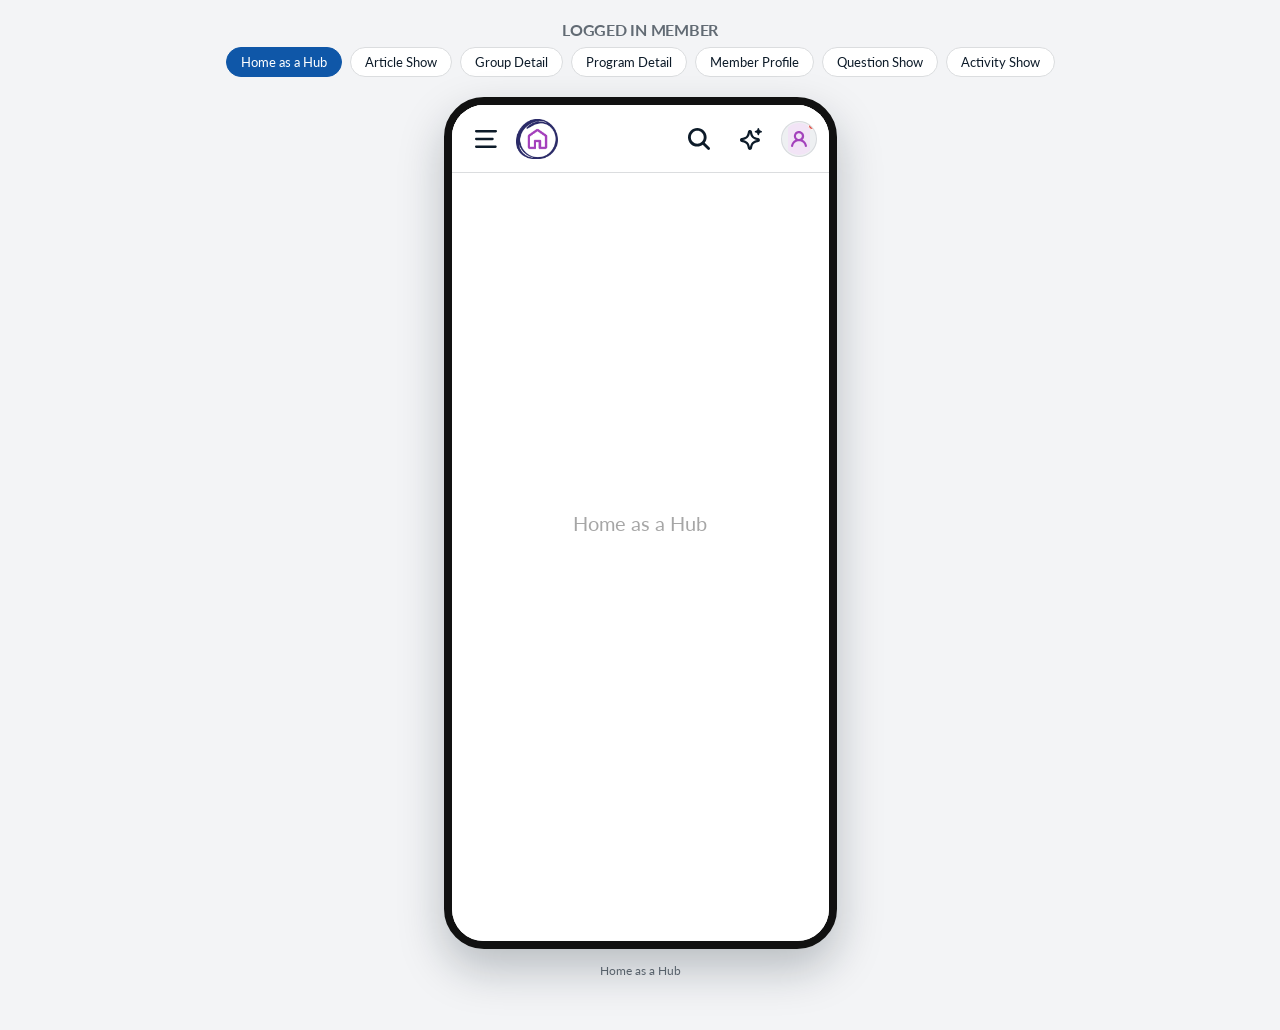
==== logged-in-member/index.html @ e35eb9f2 "Replace placeholder assets with real Figma exports Initial commit of the TIM user-types prototype. T" ====
<!DOCTYPE html>
<html lang="en">
<head>
<meta charset="UTF-8" />
<meta name="viewport" content="width=device-width, initial-scale=1.0" />
<title>TIM Prototype — Logged In Member</title>
<link rel="preconnect" href="https://fonts.googleapis.com" />
<link rel="preconnect" href="https://fonts.gstatic.com" crossorigin />
<link href="https://fonts.googleapis.com/css2?family=Lato:ital,wght@0,400;0,600;0,700;1,400&family=DM+Serif+Display&display=swap" rel="stylesheet" />
<link rel="stylesheet" href="../shared/main.css" />
</head>
<body data-persona="logged-in-member">

  <header class="flow-header">
    <h1>Logged In Member</h1>
  </header>

  <nav class="screen-tabs" id="screenTabs" aria-label="Choose a screen"></nav>

  <main class="stage">
    <div class="phone" id="phone" role="group" aria-label="Mobile prototype screen"></div>
    <p class="stage__hint" id="stageHint"></p>
  </main>

  <script src="../shared/app.js"></script>
</body>
</html>
---- shared/main.css ----
:root {
  --color-primary: #0f57a8;
  --color-primary-soft: #dee5f1;
  --color-navy: #2b2b68;
  --color-text: #0d1b29;
  --color-text-secondary: #626b74;
  --color-text-muted: rgba(13, 27, 41, 0.7);
  --color-border: #dbdddf;
  --color-badge: #e0483e;
  --radius-pill: 999px;
  --radius-card: 16px;
  --font-body: "Lato", sans-serif;
  --font-display: "DM Serif Display", serif;
}

* { box-sizing: border-box; }

body {
  margin: 0;
  font-family: var(--font-body);
  color: var(--color-text);
  background: #f3f4f6;
  -webkit-font-smoothing: antialiased;
}

/* ---- Rig chrome (not part of the design system — just this harness) ---- */

.rig-header {
  padding: 24px 24px 12px;
  text-align: center;
}
.rig-header__title h1 {
  margin: 0 0 4px;
  font-size: 20px;
  letter-spacing: -0.25px;
}
.rig-header__title p {
  margin: 0;
  font-size: 13px;
  color: var(--color-text-secondary);
}
.rig-header__title a {
  color: var(--color-primary);
  text-decoration: none;
}
.rig-header__title a:hover { text-decoration: underline; }

.persona-tabs, .screen-tabs {
  display: flex;
  flex-wrap: wrap;
  gap: 8px;
  justify-content: center;
  padding: 0 16px;
  margin-bottom: 12px;
}
.persona-tabs { margin-top: 4px; }

.tab-btn {
  font-family: var(--font-body);
  border: 1px solid var(--color-border);
  background: #fff;
  color: var(--color-text);
  border-radius: var(--radius-pill);
  padding: 8px 16px;
  font-size: 14px;
  cursor: pointer;
  transition: background 0.15s ease, color 0.15s ease, border-color 0.15s ease;
}
.tab-btn:hover { border-color: var(--color-primary); }
.tab-btn.is-active {
  background: var(--color-primary);
  border-color: var(--color-primary);
  color: #fff;
}
.persona-tabs .tab-btn.is-active { background: var(--color-navy); border-color: var(--color-navy); }

.screen-tabs .tab-btn { font-size: 13px; padding: 6px 14px; }

.stage {
  display: flex;
  flex-direction: column;
  align-items: center;
  padding: 8px 16px 40px;
}
.stage__hint {
  margin-top: 14px;
  font-size: 12px;
  color: var(--color-text-secondary);
  max-width: 393px;
  text-align: center;
}

.rig-footer {
  text-align: center;
  padding: 0 24px 32px;
}
.rig-footer p {
  margin: 0 auto;
  max-width: 520px;
  font-size: 12px;
  color: var(--color-text-secondary);
}

/* ---- Phone frame ---- */

.phone {
  position: relative;
  width: 393px;
  height: 852px;
  max-width: 100%;
  background: #fff;
  border-radius: 40px;
  border: 8px solid #111;
  overflow: hidden;
  box-shadow: 0 20px 45px rgba(13, 27, 41, 0.25);
}

.screen {
  position: relative;
  width: 100%;
  height: 100%;
  background: #fff;
  overflow: hidden;
}

.screen__placeholder {
  position: absolute;
  inset: 0;
  display: flex;
  align-items: center;
  justify-content: center;
  text-align: center;
  padding: 0 24px;
  font-size: 20px;
  line-height: 1.3;
  color: rgba(0, 0, 0, 0.35);
  white-space: pre-line;
}

/* ---- Top nav ---- */

.nav {
  position: relative;
  width: 100%;
  background: #fff;
  box-shadow: inset 0 -1px 0 0 var(--color-border);
}

.nav__top {
  display: flex;
  align-items: center;
  justify-content: space-between;
  padding: 12px;
  height: 68px;
}

.nav__left, .nav__right {
  display: flex;
  align-items: center;
  gap: 8px;
}

.icon-btn {
  width: 44px;
  height: 44px;
  display: flex;
  align-items: center;
  justify-content: center;
  border: none;
  background: transparent;
  border-radius: 50%;
  color: var(--color-text);
  cursor: pointer;
}
.icon-btn:hover { background: rgba(13, 27, 41, 0.05); }
.icon-btn svg { width: 22px; height: 22px; }
.icon-btn img.icon { width: 22px; height: 22px; }

/* Figma-exported icons render as <img>; contain guards against distortion
   since their intrinsic aspect ratios vary (menu 22x18, search 22x22, etc.). */
img.icon { display: block; object-fit: contain; }

/* Real logo assets exported from Figma (see components.md → Assets). */
.logo { display: block; width: auto; }
.logo--full { height: 44px; }  /* full "this is Menopause" wordmark */
.logo--mark { height: 40px; }  /* compact circular logomark */

.join-btn {
  height: 44px;
  padding: 0 16px;
  border-radius: var(--radius-pill);
  border: none;
  background: var(--color-primary);
  color: #fff;
  font-family: var(--font-body);
  font-size: 16px;
  letter-spacing: -0.25px;
  cursor: pointer;
}
.join-btn:hover { filter: brightness(1.08); }

.profile-btn {
  position: relative;
  width: 36px;
  height: 36px;
  border-radius: 50%;
  border: 1px solid rgba(13, 27, 41, 0.1);
  background: #eef0f2;
  display: flex;
  align-items: center;
  justify-content: center;
  cursor: pointer;
  overflow: hidden;
  color: var(--color-text-secondary);
}
.profile-btn img { width: 100%; height: 100%; object-fit: cover; }
.profile-btn svg { width: 18px; height: 18px; }
.profile-btn .badge {
  position: absolute;
  top: 0;
  right: 0;
  width: 8px;
  height: 8px;
  border-radius: 50%;
  background: var(--color-badge);
  border: 1.5px solid #fff;
}

/* ---- Uplevel (back) bar ---- */

.uplevel {
  display: flex;
  align-items: center;
  gap: 8px;
  padding: 10px 12px;
  height: 44px;
  background: #fff;
  box-shadow: 0 1px 0 0 var(--color-border);
  border: none;
  width: 100%;
  cursor: pointer;
  font-family: var(--font-body);
}
.uplevel img.icon { width: 24px; height: 24px; }
.uplevel span {
  font-weight: 600;
  font-size: 16px;
  color: var(--color-primary);
}

/* ---- Gated / welcome card (Logged-out Member home) ---- */

.welcome-card {
  position: absolute;
  top: 80px;
  left: 12px;
  right: 12px;
  border: 1px solid rgba(13, 27, 41, 0.1);
  border-radius: var(--radius-card);
  padding: 16px;
  background: #fff;
  overflow: hidden;
}
.welcome-card__title {
  font-weight: 700;
  font-size: 22px;
  letter-spacing: -0.5px;
  margin: 0 0 4px;
}
.welcome-card__subtitle {
  margin: 0 0 16px;
  font-size: 16px;
  color: var(--color-text-muted);
}
.welcome-card__cta {
  width: 100%;
  height: 52px;
  border: none;
  border-radius: var(--radius-pill);
  background: var(--color-primary);
  color: #fff;
  font-size: 18px;
  font-weight: 600;
  cursor: pointer;
}
.welcome-card__cta:hover { filter: brightness(1.08); }

/* ---- Slide-out Panel ---- */

.panel-overlay {
  position: absolute;
  inset: 0;
  background: rgba(0, 0, 0, 0.75);
  z-index: 20;
  display: flex;
  animation: fadeIn 0.15s ease;
}

.panel {
  width: 300px;
  height: 100%;
  background: #fff;
  padding: 24px;
  display: flex;
  flex-direction: column;
  gap: 24px;
  overflow-y: auto;
  animation: slideIn 0.2s ease;
}

.panel__top {
  display: flex;
  align-items: center;
  justify-content: space-between;
}

.panel__logotype { height: 32px; }  /* overrides .logo--full for the panel top */

.panel__close {
  border: none;
  background: transparent;
  cursor: pointer;
  color: var(--color-text-secondary);
  width: 32px;
  height: 32px;
  display: flex;
  align-items: center;
  justify-content: center;
}
.panel__close svg { width: 20px; height: 20px; }

.panel__menu { display: flex; flex-direction: column; gap: 24px; }

.panel__section-label {
  font-size: 14px;
  text-transform: uppercase;
  color: var(--color-text-secondary);
  margin: 0 0 12px;
  letter-spacing: 0.5px;
}

.panel__section { display: flex; flex-direction: column; gap: 12px; }

.panel__item {
  display: flex;
  align-items: center;
  gap: 12px;
  height: 44px;
  border-radius: var(--radius-pill);
  background: none;
  border: none;
  text-align: left;
  cursor: pointer;
  font-family: var(--font-body);
  font-size: 18px;
  color: var(--color-text);
  padding: 0 8px;
}
.panel__item:hover { background: rgba(13, 27, 41, 0.04); }
.panel__item img.icon { width: 22px; height: 22px; flex-shrink: 0; }

.panel__access {
  position: relative;
  background: var(--color-navy);
  border-radius: var(--radius-card);
  padding: 24px;
  color: #fff;
  overflow: hidden;
  display: flex;
  flex-direction: column;
  gap: 16px;
  align-items: flex-start;
}
.panel__access::before,
.panel__access::after {
  content: "";
  position: absolute;
  width: 160px;
  height: 100px;
  border-radius: 50%;
  background: radial-gradient(circle, rgba(255,255,255,0.18), transparent 70%);
}
.panel__access::before { top: -50px; right: -30px; }
.panel__access::after { bottom: -50px; left: -40px; }
.panel__access h3 {
  font-family: var(--font-display);
  font-weight: 400;
  font-size: 28px;
  margin: 0;
  position: relative;
}
.panel__access p {
  font-size: 18px;
  margin: 0;
  position: relative;
  line-height: 1.45;
}
.panel__access-btn {
  width: 100%;
  height: 52px;
  border: none;
  border-radius: var(--radius-pill);
  background: #fff;
  color: var(--color-primary);
  font-size: 18px;
  font-weight: 600;
  cursor: pointer;
  position: relative;
}
.panel__access-btn:hover { filter: brightness(0.97); }
.panel__access-note {
  font-size: 16px;
  text-align: center;
  width: 100%;
  position: relative;
  opacity: 0.9;
}

.panel__footer {
  margin-top: auto;
  font-size: 14px;
  color: var(--color-text-secondary);
  letter-spacing: -0.25px;
}

/* ---- Profile dropdown ---- */

.dropdown-overlay {
  position: absolute;
  inset: 0;
  z-index: 20;
}

.dropdown {
  position: absolute;
  top: 60px;
  right: 12px;
  width: 246px;
  background: #fff;
  border: 1px solid var(--color-border);
  border-radius: var(--radius-card);
  box-shadow: 0 0 8px rgba(13, 27, 41, 0.1);
  padding: 24px;
  display: flex;
  flex-direction: column;
  gap: 16px;
  animation: fadeIn 0.15s ease;
}

.dropdown__user {
  display: flex;
  flex-direction: column;
  letter-spacing: -0.25px;
}
.dropdown__user strong { font-size: 18px; }
.dropdown__user span { font-size: 16px; color: var(--color-text-secondary); }
.dropdown__user a {
  font-size: 18px;
  color: var(--color-primary);
  text-decoration: none;
  margin-top: 2px;
}
.dropdown__user a:hover { text-decoration: underline; }

.dropdown__menu {
  display: flex;
  flex-direction: column;
  gap: 16px;
}
.dropdown__item {
  display: flex;
  align-items: center;
  gap: 12px;
  border: none;
  background: none;
  cursor: pointer;
  font-family: var(--font-body);
  font-size: 18px;
  color: var(--color-text);
  padding: 0;
  text-align: left;
}
.dropdown__item img.icon { width: 24px; height: 24px; flex-shrink: 0; }
.dropdown__divider { border-top: 1px solid var(--color-border); padding-top: 16px; }

@keyframes fadeIn { from { opacity: 0; } to { opacity: 1; } }
@keyframes slideIn { from { transform: translateX(-100%); } to { transform: translateX(0); } }

@media (max-width: 430px) {
  .phone { border-radius: 0; border-width: 0; height: 100vh; box-shadow: none; }
}

/* ---------------- Flow page chrome (each persona's own index.html) ---- */

.flow-header {
  padding: 20px 24px 8px;
  text-align: center;
}
.flow-header h1 {
  margin: 0;
  font-size: 16px;
  font-weight: 700;
  letter-spacing: -0.25px;
  color: var(--color-text-secondary);
  text-transform: uppercase;
}

/* ---------------- Launcher page (root index.html) ---- */

.launcher {
  max-width: 720px;
  margin: 0 auto;
  padding: 64px 24px;
}
.launcher__title {
  text-align: center;
  margin-bottom: 40px;
}
.launcher__title h1 {
  font-size: 24px;
  margin: 0 0 8px;
  letter-spacing: -0.25px;
}
.launcher__title p {
  margin: 0;
  color: var(--color-text-secondary);
  font-size: 15px;
}
.launcher__grid {
  display: grid;
  grid-template-columns: repeat(2, 1fr);
  gap: 16px;
}
@media (max-width: 560px) {
  .launcher__grid { grid-template-columns: 1fr; }
}
.launcher__card {
  display: block;
  padding: 24px;
  border: 1px solid var(--color-border);
  border-radius: var(--radius-card);
  text-decoration: none;
  color: var(--color-text);
  background: #fff;
  transition: border-color 0.15s ease, transform 0.15s ease;
}
.launcher__card:hover {
  border-color: var(--color-primary);
  transform: translateY(-2px);
}
.launcher__card h2 {
  margin: 0 0 6px;
  font-size: 18px;
  letter-spacing: -0.25px;
}
.launcher__card p {
  margin: 0;
  font-size: 14px;
  color: var(--color-text-secondary);
  line-height: 1.5;
}
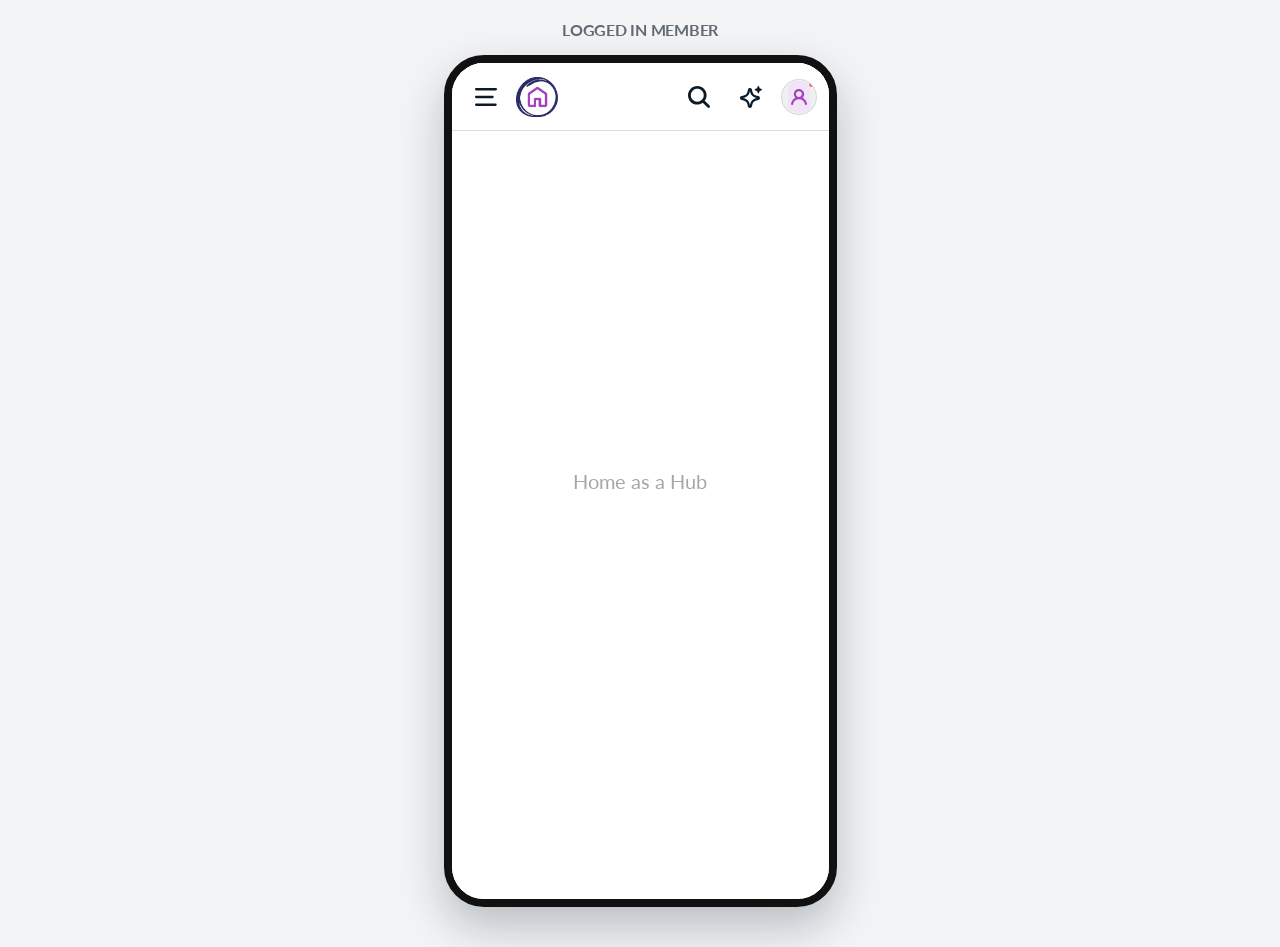
==== commit e0c2293b: "Drop screen-tab switcher and phone caption from flow pages Each flow page is now just its persona <h" ====
--- a/logged-in-member/index.html
+++ b/logged-in-member/index.html
@@ -7,7 +7,7 @@
 <link rel="preconnect" href="https://fonts.googleapis.com" />
 <link rel="preconnect" href="https://fonts.gstatic.com" crossorigin />
 <link href="https://fonts.googleapis.com/css2?family=Lato:ital,wght@0,400;0,600;0,700;1,400&family=DM+Serif+Display&display=swap" rel="stylesheet" />
-<link rel="stylesheet" href="../shared/main.css" />
+<link rel="stylesheet" href="../main.css" />
 </head>
 <body data-persona="logged-in-member">
 
@@ -15,13 +15,10 @@
     <h1>Logged In Member</h1>
   </header>
 
-  <nav class="screen-tabs" id="screenTabs" aria-label="Choose a screen"></nav>
-
   <main class="stage">
     <div class="phone" id="phone" role="group" aria-label="Mobile prototype screen"></div>
-    <p class="stage__hint" id="stageHint"></p>
   </main>
 
-  <script src="../shared/app.js"></script>
+  <script src="../main.js"></script>
 </body>
 </html>
--- a/main.css
+++ b/main.css
@@ -0,0 +1,490 @@
+:root {
+  --color-primary: #0f57a8;
+  --color-primary-soft: #dee5f1;
+  --color-navy: #2b2b68;
+  --color-text: #0d1b29;
+  --color-text-secondary: #626b74;
+  --color-text-muted: rgba(13, 27, 41, 0.7);
+  --color-border: #dbdddf;
+  --color-badge: #e0483e;
+  --radius-pill: 999px;
+  --radius-card: 16px;
+  --font-body: "Lato", sans-serif;
+  --font-display: "DM Serif Display", serif;
+}
+
+* { box-sizing: border-box; }
+
+body {
+  margin: 0;
+  font-family: var(--font-body);
+  color: var(--color-text);
+  background: #f3f4f6;
+  -webkit-font-smoothing: antialiased;
+}
+
+/* ---- Rig chrome (not part of the design system — just this harness) ---- */
+
+.stage {
+  display: flex;
+  flex-direction: column;
+  align-items: center;
+  padding: 8px 16px 40px;
+}
+
+/* ---- Phone frame ---- */
+
+.phone {
+  position: relative;
+  width: 393px;
+  height: 852px;
+  max-width: 100%;
+  background: #fff;
+  border-radius: 40px;
+  border: 8px solid #111;
+  overflow: hidden;
+  box-shadow: 0 20px 45px rgba(13, 27, 41, 0.25);
+}
+
+.screen {
+  position: relative;
+  width: 100%;
+  height: 100%;
+  background: #fff;
+  overflow: hidden;
+}
+
+.screen__placeholder {
+  position: absolute;
+  inset: 0;
+  display: flex;
+  align-items: center;
+  justify-content: center;
+  text-align: center;
+  padding: 0 24px;
+  font-size: 20px;
+  line-height: 1.3;
+  color: rgba(0, 0, 0, 0.35);
+  white-space: pre-line;
+}
+
+/* ---- Top nav ---- */
+
+.nav {
+  position: relative;
+  width: 100%;
+  background: #fff;
+  box-shadow: inset 0 -1px 0 0 var(--color-border);
+}
+
+.nav__top {
+  display: flex;
+  align-items: center;
+  justify-content: space-between;
+  padding: 12px;
+  height: 68px;
+}
+
+.nav__left, .nav__right {
+  display: flex;
+  align-items: center;
+  gap: 8px;
+}
+
+.icon-btn {
+  width: 44px;
+  height: 44px;
+  display: flex;
+  align-items: center;
+  justify-content: center;
+  border: none;
+  background: transparent;
+  border-radius: 50%;
+  color: var(--color-text);
+  cursor: pointer;
+}
+.icon-btn:hover { background: rgba(13, 27, 41, 0.05); }
+.icon-btn img.icon { width: 22px; height: 22px; }
+
+/* Figma-exported icons render as <img>; contain guards against distortion
+   since their intrinsic aspect ratios vary (menu 22x18, search 22x22, etc.). */
+img.icon { display: block; object-fit: contain; }
+
+/* Real logo assets exported from Figma (see components.md → Assets). */
+.logo { display: block; width: auto; }
+.logo--full { height: 44px; }  /* full "this is Menopause" wordmark */
+.logo--mark { height: 40px; }  /* compact circular logomark */
+
+.join-btn {
+  height: 44px;
+  padding: 0 16px;
+  border-radius: var(--radius-pill);
+  border: none;
+  background: var(--color-primary);
+  color: #fff;
+  font-family: var(--font-body);
+  font-size: 16px;
+  letter-spacing: -0.25px;
+  cursor: pointer;
+}
+.join-btn:hover { filter: brightness(1.08); }
+
+.profile-btn {
+  position: relative;
+  width: 36px;
+  height: 36px;
+  border-radius: 50%;
+  border: 1px solid rgba(13, 27, 41, 0.1);
+  background: #eef0f2;
+  display: flex;
+  align-items: center;
+  justify-content: center;
+  cursor: pointer;
+  overflow: hidden;
+  color: var(--color-text-secondary);
+}
+.profile-btn img { width: 100%; height: 100%; object-fit: cover; }
+.profile-btn .badge {
+  position: absolute;
+  top: 0;
+  right: 0;
+  width: 8px;
+  height: 8px;
+  border-radius: 50%;
+  background: var(--color-badge);
+  border: 1.5px solid #fff;
+}
+
+/* ---- Uplevel (back) bar ---- */
+
+.uplevel {
+  display: flex;
+  align-items: center;
+  gap: 8px;
+  padding: 10px 12px;
+  height: 44px;
+  background: #fff;
+  box-shadow: 0 1px 0 0 var(--color-border);
+  border: none;
+  width: 100%;
+  cursor: pointer;
+  font-family: var(--font-body);
+}
+.uplevel img.icon { width: 24px; height: 24px; }
+.uplevel span {
+  font-weight: 600;
+  font-size: 16px;
+  color: var(--color-primary);
+}
+
+/* ---- Gated / welcome card (Logged-out Member home) ---- */
+
+.welcome-card {
+  position: absolute;
+  top: 80px;
+  left: 12px;
+  right: 12px;
+  border: 1px solid rgba(13, 27, 41, 0.1);
+  border-radius: var(--radius-card);
+  padding: 16px;
+  background: #fff;
+  overflow: hidden;
+}
+.welcome-card__title {
+  font-weight: 700;
+  font-size: 22px;
+  letter-spacing: -0.5px;
+  margin: 0 0 4px;
+}
+.welcome-card__subtitle {
+  margin: 0 0 16px;
+  font-size: 16px;
+  color: var(--color-text-muted);
+}
+.welcome-card__cta {
+  width: 100%;
+  height: 52px;
+  border: none;
+  border-radius: var(--radius-pill);
+  background: var(--color-primary);
+  color: #fff;
+  font-size: 18px;
+  font-weight: 600;
+  cursor: pointer;
+}
+.welcome-card__cta:hover { filter: brightness(1.08); }
+
+/* ---- Slide-out Panel ---- */
+
+.panel-overlay {
+  position: absolute;
+  inset: 0;
+  background: rgba(0, 0, 0, 0.75);
+  z-index: 20;
+  display: flex;
+  animation: fadeIn 0.15s ease;
+}
+
+.panel {
+  width: 300px;
+  height: 100%;
+  background: #fff;
+  padding: 24px;
+  display: flex;
+  flex-direction: column;
+  gap: 24px;
+  overflow-y: auto;
+  animation: slideIn 0.2s ease;
+}
+
+.panel__top {
+  display: flex;
+  align-items: center;
+  justify-content: space-between;
+}
+
+.panel__logotype { height: 32px; }  /* overrides .logo--full for the panel top */
+
+.panel__close {
+  border: none;
+  background: transparent;
+  cursor: pointer;
+  color: var(--color-text-secondary);
+  width: 32px;
+  height: 32px;
+  display: flex;
+  align-items: center;
+  justify-content: center;
+}
+.panel__close svg { width: 20px; height: 20px; }
+
+.panel__menu { display: flex; flex-direction: column; gap: 24px; }
+
+.panel__section-label {
+  font-size: 14px;
+  text-transform: uppercase;
+  color: var(--color-text-secondary);
+  margin: 0 0 12px;
+  letter-spacing: 0.5px;
+}
+
+.panel__section { display: flex; flex-direction: column; gap: 12px; }
+
+.panel__item {
+  display: flex;
+  align-items: center;
+  gap: 12px;
+  height: 44px;
+  border-radius: var(--radius-pill);
+  background: none;
+  border: none;
+  text-align: left;
+  cursor: pointer;
+  font-family: var(--font-body);
+  font-size: 18px;
+  color: var(--color-text);
+  padding: 0 8px;
+}
+.panel__item:hover { background: rgba(13, 27, 41, 0.04); }
+.panel__item img.icon { width: 22px; height: 22px; flex-shrink: 0; }
+
+.panel__access {
+  position: relative;
+  background: var(--color-navy);
+  border-radius: var(--radius-card);
+  padding: 24px;
+  color: #fff;
+  overflow: hidden;
+  display: flex;
+  flex-direction: column;
+  gap: 16px;
+  align-items: flex-start;
+}
+.panel__access::before,
+.panel__access::after {
+  content: "";
+  position: absolute;
+  width: 160px;
+  height: 100px;
+  border-radius: 50%;
+  background: radial-gradient(circle, rgba(255,255,255,0.18), transparent 70%);
+}
+.panel__access::before { top: -50px; right: -30px; }
+.panel__access::after { bottom: -50px; left: -40px; }
+.panel__access h3 {
+  font-family: var(--font-display);
+  font-weight: 400;
+  font-size: 28px;
+  margin: 0;
+  position: relative;
+}
+.panel__access p {
+  font-size: 18px;
+  margin: 0;
+  position: relative;
+  line-height: 1.45;
+}
+.panel__access-btn {
+  width: 100%;
+  height: 52px;
+  border: none;
+  border-radius: var(--radius-pill);
+  background: #fff;
+  color: var(--color-primary);
+  font-size: 18px;
+  font-weight: 600;
+  cursor: pointer;
+  position: relative;
+}
+.panel__access-btn:hover { filter: brightness(0.97); }
+.panel__access-note {
+  font-size: 16px;
+  text-align: center;
+  width: 100%;
+  position: relative;
+  opacity: 0.9;
+}
+
+.panel__footer {
+  margin-top: auto;
+  font-size: 14px;
+  color: var(--color-text-secondary);
+  letter-spacing: -0.25px;
+}
+
+/* ---- Profile dropdown ---- */
+
+.dropdown-overlay {
+  position: absolute;
+  inset: 0;
+  z-index: 20;
+}
+
+.dropdown {
+  position: absolute;
+  top: 60px;
+  right: 12px;
+  width: 246px;
+  background: #fff;
+  border: 1px solid var(--color-border);
+  border-radius: var(--radius-card);
+  box-shadow: 0 0 8px rgba(13, 27, 41, 0.1);
+  padding: 24px;
+  display: flex;
+  flex-direction: column;
+  gap: 16px;
+  animation: fadeIn 0.15s ease;
+}
+
+.dropdown__user {
+  display: flex;
+  flex-direction: column;
+  letter-spacing: -0.25px;
+}
+.dropdown__user strong { font-size: 18px; }
+.dropdown__user span { font-size: 16px; color: var(--color-text-secondary); }
+.dropdown__user a {
+  font-size: 18px;
+  color: var(--color-primary);
+  text-decoration: none;
+  margin-top: 2px;
+}
+.dropdown__user a:hover { text-decoration: underline; }
+
+.dropdown__menu {
+  display: flex;
+  flex-direction: column;
+  gap: 16px;
+}
+.dropdown__item {
+  display: flex;
+  align-items: center;
+  gap: 12px;
+  border: none;
+  background: none;
+  cursor: pointer;
+  font-family: var(--font-body);
+  font-size: 18px;
+  color: var(--color-text);
+  padding: 0;
+  text-align: left;
+}
+.dropdown__item img.icon { width: 24px; height: 24px; flex-shrink: 0; }
+.dropdown__divider { border-top: 1px solid var(--color-border); padding-top: 16px; }
+
+@keyframes fadeIn { from { opacity: 0; } to { opacity: 1; } }
+@keyframes slideIn { from { transform: translateX(-100%); } to { transform: translateX(0); } }
+
+@media (max-width: 430px) {
+  .phone { border-radius: 0; border-width: 0; height: 100vh; box-shadow: none; }
+}
+
+/* ---------------- Flow page chrome (each persona's own index.html) ---- */
+
+.flow-header {
+  padding: 20px 24px 8px;
+  text-align: center;
+}
+.flow-header h1 {
+  margin: 0;
+  font-size: 16px;
+  font-weight: 700;
+  letter-spacing: -0.25px;
+  color: var(--color-text-secondary);
+  text-transform: uppercase;
+}
+
+/* ---------------- Launcher page (root index.html) ---- */
+
+.launcher {
+  max-width: 720px;
+  margin: 0 auto;
+  padding: 64px 24px;
+}
+.launcher__title {
+  text-align: center;
+  margin-bottom: 40px;
+}
+.launcher__title h1 {
+  font-size: 24px;
+  margin: 0 0 8px;
+  letter-spacing: -0.25px;
+}
+.launcher__title p {
+  margin: 0;
+  color: var(--color-text-secondary);
+  font-size: 15px;
+}
+.launcher__grid {
+  display: grid;
+  grid-template-columns: repeat(2, 1fr);
+  gap: 16px;
+}
+@media (max-width: 560px) {
+  .launcher__grid { grid-template-columns: 1fr; }
+}
+.launcher__card {
+  display: block;
+  padding: 24px;
+  border: 1px solid var(--color-border);
+  border-radius: var(--radius-card);
+  text-decoration: none;
+  color: var(--color-text);
+  background: #fff;
+  transition: border-color 0.15s ease, transform 0.15s ease;
+}
+.launcher__card:hover {
+  border-color: var(--color-primary);
+  transform: translateY(-2px);
+}
+.launcher__card h2 {
+  margin: 0 0 6px;
+  font-size: 18px;
+  letter-spacing: -0.25px;
+}
+.launcher__card p {
+  margin: 0;
+  font-size: 14px;
+  color: var(--color-text-secondary);
+  line-height: 1.5;
+}
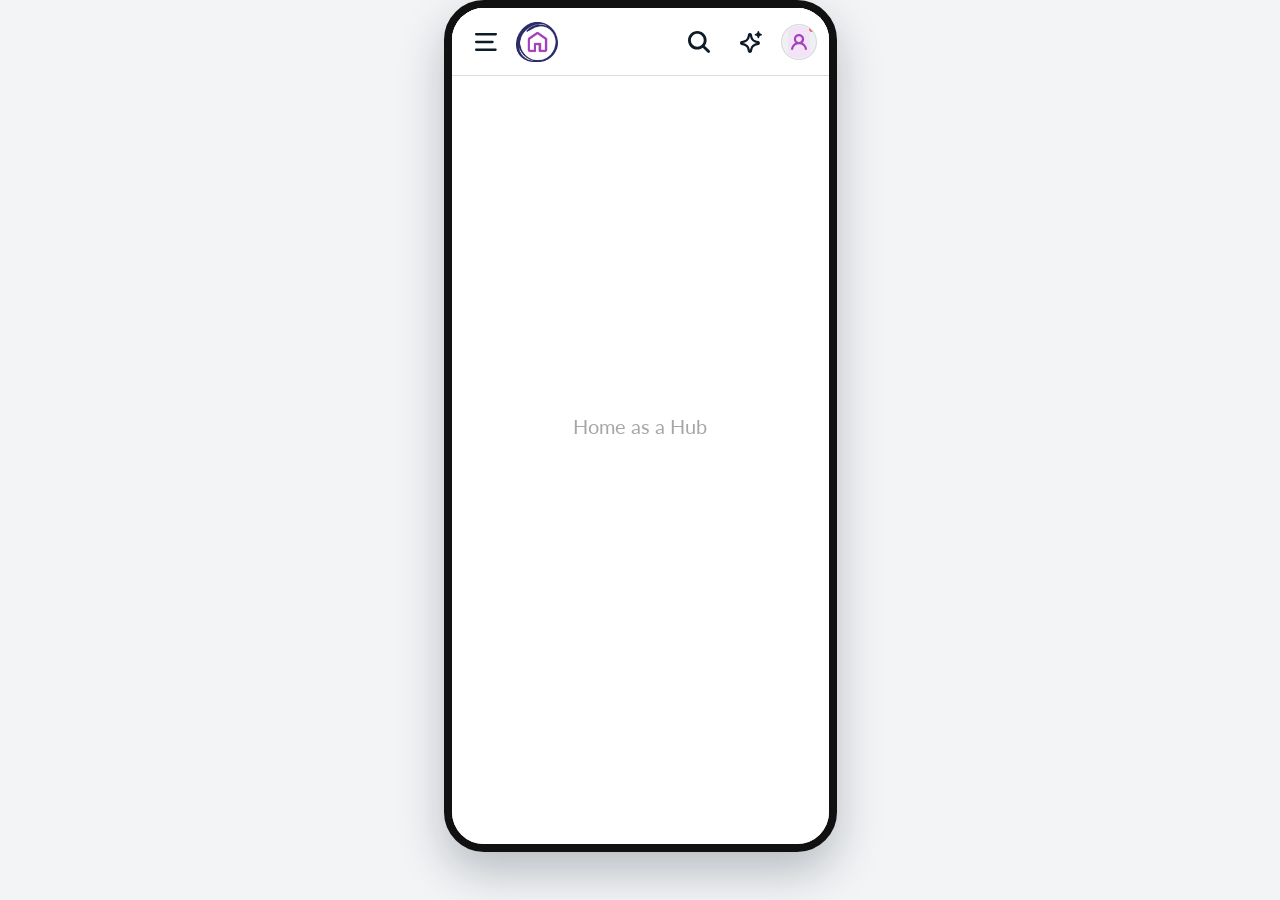
==== commit 0514de6a: "Drop persona header — flow page is now just the phone Removed the <header class="flow-header"> (pers" ====
--- a/logged-in-member/index.html
+++ b/logged-in-member/index.html
@@ -11,10 +11,6 @@
 </head>
 <body data-persona="logged-in-member">
 
-  <header class="flow-header">
-    <h1>Logged In Member</h1>
-  </header>
-
   <main class="stage">
     <div class="phone" id="phone" role="group" aria-label="Mobile prototype screen"></div>
   </main>
--- a/main.css
+++ b/main.css
@@ -27,9 +27,9 @@
 
 .stage {
   display: flex;
-  flex-direction: column;
-  align-items: center;
-  padding: 8px 16px 40px;
+  justify-content: center;
+  align-items: flex-start;
+  padding: 0;
 }
 
 /* ---- Phone frame ---- */
@@ -419,21 +419,6 @@
   .phone { border-radius: 0; border-width: 0; height: 100vh; box-shadow: none; }
 }
 
-/* ---------------- Flow page chrome (each persona's own index.html) ---- */
-
-.flow-header {
-  padding: 20px 24px 8px;
-  text-align: center;
-}
-.flow-header h1 {
-  margin: 0;
-  font-size: 16px;
-  font-weight: 700;
-  letter-spacing: -0.25px;
-  color: var(--color-text-secondary);
-  text-transform: uppercase;
-}
-
 /* ---------------- Launcher page (root index.html) ---- */
 
 .launcher {
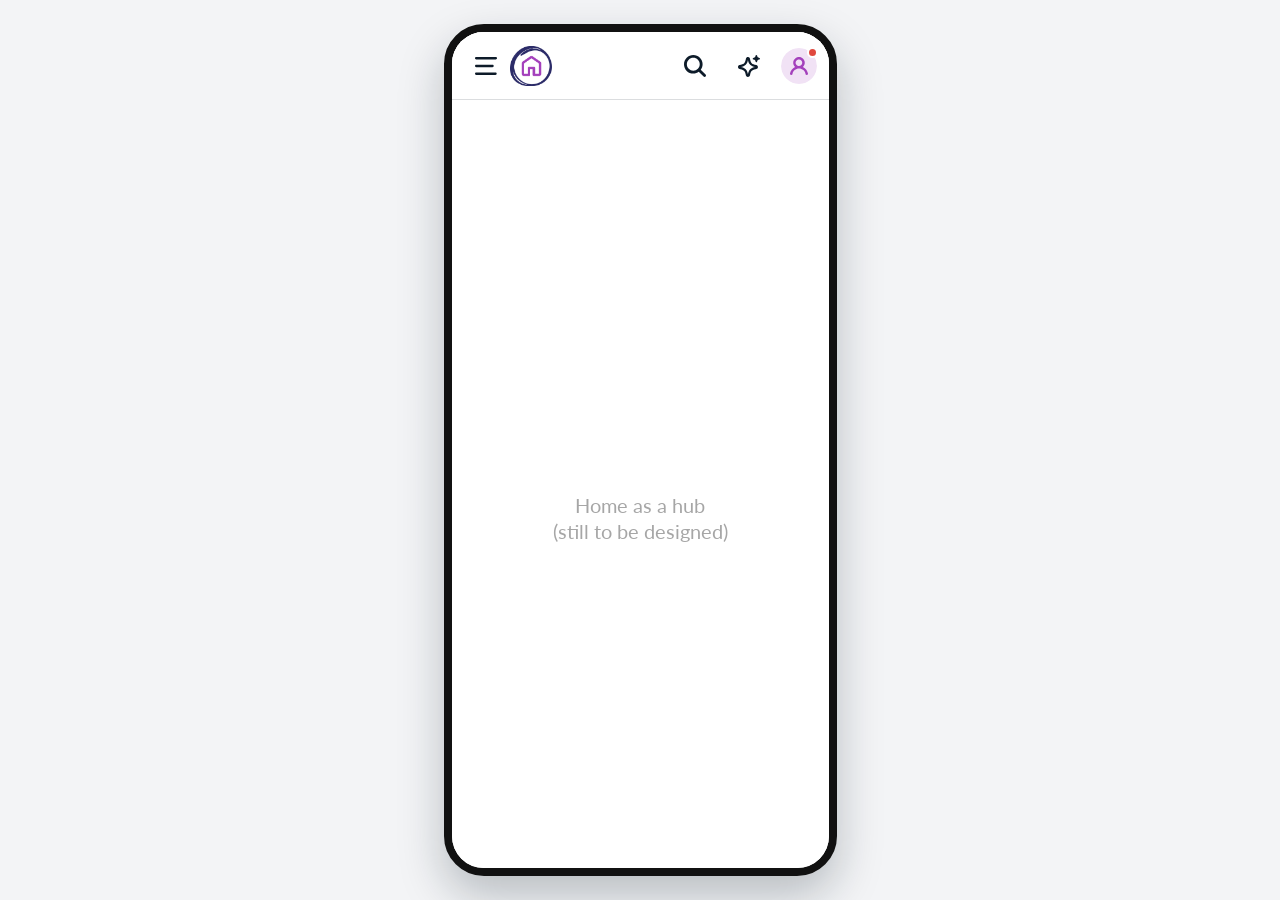
==== commit ec797cd3: "Add robots.txt and noindex meta to keep prototype out of search Prevents indexing while the site is " ====
--- a/logged-in-member/index.html
+++ b/logged-in-member/index.html
@@ -2,6 +2,7 @@
 <html lang="en">
 <head>
 <meta charset="UTF-8" />
+<meta name="robots" content="noindex, nofollow, noarchive, nosnippet, noimageindex" />
 <meta name="viewport" content="width=device-width, initial-scale=1.0" />
 <title>TIM Prototype — Logged In Member</title>
 <link rel="preconnect" href="https://fonts.googleapis.com" />
--- a/main.css
+++ b/main.css
@@ -7,6 +7,9 @@
   --color-text-muted: rgba(13, 27, 41, 0.7);
   --color-border: #dbdddf;
   --color-badge: #e0483e;
+  --color-magenta: #a440bc;              /* Library / Community icon tint */
+  --color-magenta-soft: rgba(164, 65, 188, 0.08); /* pink circle behind icons */
+  --color-magenta-soft-solid: #f8f0fa;   /* opaque equivalent of --color-magenta-soft over white — used for the rollover so nothing alpha-stacks */
   --radius-pill: 999px;
   --radius-card: 16px;
   --font-body: "Lato", sans-serif;
@@ -15,6 +18,10 @@
 
 * { box-sizing: border-box; }
 
+/* Hide scrollbars everywhere — scrolling still works, just no visible bar. */
+* { scrollbar-width: none; -ms-overflow-style: none; }
+*::-webkit-scrollbar { width: 0; height: 0; display: none; }
+
 body {
   margin: 0;
   font-family: var(--font-body);
@@ -28,7 +35,8 @@
 .stage {
   display: flex;
   justify-content: center;
-  align-items: flex-start;
+  align-items: center;
+  min-height: 100vh;
   padding: 0;
 }
 
@@ -52,22 +60,137 @@
   height: 100%;
   background: #fff;
   overflow: hidden;
-}
+  display: flex;
+  flex-direction: column;
+}
+
+/* Scrollable area; holds the sticky nav + level-up bar, body, footer. */
+.screen__scroll {
+  flex: 1 1 auto;
+  min-height: 0;
+  overflow-y: auto;
+  overflow-x: hidden;
+  display: flex;
+  flex-direction: column;
+}
+
+/* Nav and level-up bar are independent sticky elements. The nav auto-hides on
+   scroll-down (slides up) and returns on scroll-up. The level-up bar STAYS
+   pinned: while the nav shows, the bar pins just below it (its `top` is set to
+   the nav height by attachAutoHide); when the nav hides, the bar's top animates
+   to 0 so it docks to the very top edge. Nav sits above the bar (higher z). */
+.screen__nav {
+  position: sticky;
+  top: 0;
+  z-index: 10;
+  background: #fff;
+  transition: transform 0.28s ease;
+}
+.screen__nav.is-hidden { transform: translateY(-100%); }
+.screen__uplevel {
+  position: sticky;
+  top: 0; /* overridden inline to the nav height while the nav is visible */
+  z-index: 9;
+  background: #fff;
+  transition: top 0.28s ease;
+}
+
+.screen__body { flex: 1 0 auto; display: flex; flex-direction: column; }
+/* Label & gated screens fill the viewport, so the placeholder sits roughly
+   centered and the (tall) footer starts below the fold. Image/module screens
+   omit this and flow at natural height. */
+.screen__body--fill { min-height: 100%; }
 
 .screen__placeholder {
-  position: absolute;
-  inset: 0;
-  display: flex;
-  align-items: center;
-  justify-content: center;
+  margin: auto;              /* center within the flex body */
   text-align: center;
-  padding: 0 24px;
+  padding: 24px;
   font-size: 20px;
   line-height: 1.3;
   color: rgba(0, 0, 0, 0.35);
   white-space: pre-line;
 }
 
+/* ---- Placeholder content modules (home screens) ---- */
+
+.mod-hero {
+  background: linear-gradient(160deg, var(--color-navy), #4a2a7a);
+  color: #fff;
+  padding: 32px 20px;
+}
+.mod-hero__title {
+  font-family: var(--font-display);
+  font-weight: 400;
+  font-size: 30px;
+  line-height: 1.15;
+  margin: 0 0 12px;
+}
+.mod-hero__sub { font-size: 16px; line-height: 1.5; margin: 0 0 20px; opacity: 0.9; }
+.mod-hero__cta {
+  height: 48px;
+  padding: 0 24px;
+  border: none;
+  border-radius: var(--radius-pill);
+  background: #fff;
+  color: var(--color-primary);
+  font-family: var(--font-body);
+  font-size: 16px;
+  font-weight: 600;
+  cursor: pointer;
+}
+.mod-hero__cta:hover { filter: brightness(0.97); }
+
+.mod-section { padding: 24px 16px; }
+.mod-section__title { font-size: 18px; font-weight: 700; letter-spacing: -0.25px; margin: 0 0 16px; }
+.mod-cards { display: flex; flex-direction: column; gap: 12px; }
+.mod-card {
+  display: block;
+  width: 100%;
+  text-align: left;
+  padding: 20px 16px;
+  border: 1px solid var(--color-border);
+  border-radius: var(--radius-card);
+  background: #fff;
+  cursor: pointer;
+  font-family: var(--font-body);
+  font-size: 16px;
+  color: var(--color-text);
+  transition: border-color 0.15s ease, transform 0.15s ease;
+}
+.mod-card:hover { border-color: var(--color-primary); transform: translateY(-1px); }
+
+.mod-article {
+  display: block;
+  width: 100%;
+  text-align: left;
+  padding: 20px 16px;
+  border: 1px solid var(--color-border);
+  border-radius: var(--radius-card);
+  background: #fff;
+  cursor: pointer;
+  font-family: var(--font-body);
+  transition: border-color 0.15s ease, transform 0.15s ease;
+}
+.mod-article:hover { border-color: var(--color-primary); transform: translateY(-1px); }
+.mod-article__eyebrow {
+  display: block;
+  font-size: 12px;
+  font-weight: 700;
+  text-transform: uppercase;
+  letter-spacing: 0.04em;
+  color: var(--color-magenta);
+  margin-bottom: 6px;
+}
+.mod-article__title {
+  display: block;
+  font-size: 18px;
+  font-weight: 700;
+  line-height: 1.3;
+  color: var(--color-text);
+  margin-bottom: 8px;
+}
+.mod-article__meta { display: block; font-size: 13px; color: var(--color-text-secondary); }
+
 /* ---- Top nav ---- */
 
 .nav {
@@ -75,6 +198,7 @@
   width: 100%;
   background: #fff;
   box-shadow: inset 0 -1px 0 0 var(--color-border);
+  flex-shrink: 0;  /* fixed chrome; the scroll area is below it */
 }
 
 .nav__top {
@@ -88,8 +212,9 @@
 .nav__left, .nav__right {
   display: flex;
   align-items: center;
-  gap: 8px;
-}
+}
+.nav__left { gap: 2px; }   /* stacked logotype sits close to the menu icon */
+.nav__right { gap: 10px; }  /* more air between search / AI / Join (felt tight) */
 
 .icon-btn {
   width: 44px;
@@ -104,15 +229,25 @@
   cursor: pointer;
 }
 .icon-btn:hover { background: rgba(13, 27, 41, 0.05); }
-.icon-btn img.icon { width: 22px; height: 22px; }
-
-/* Figma-exported icons render as <img>; contain guards against distortion
-   since their intrinsic aspect ratios vary (menu 22x18, search 22x22, etc.). */
-img.icon { display: block; object-fit: contain; }
-
-/* Real logo assets exported from Figma (see components.md → Assets). */
+
+/* Monochrome inline SVG icons (fill=currentColor), so each context's `color`
+   tints them — nav = ink, Library/Community = magenta, back chevron = blue,
+   dropdown = ink. Fixed square box; the SVG sits at natural size, centered
+   (like object-fit: contain). Inlined so it works over file:// too. */
+.icon {
+  display: inline-flex;
+  align-items: center;
+  justify-content: center;
+  width: 22px;
+  height: 22px;
+  flex-shrink: 0;
+}
+.icon svg { display: block; max-width: 100%; max-height: 100%; width: auto; height: auto; }
+
+/* Logo assets (full-colour raster wordmark / mark — kept as <img>, not tinted). */
+.logo-btn { display: flex; align-items: center; border: none; background: none; padding: 0; cursor: pointer; }
 .logo { display: block; width: auto; }
-.logo--full { height: 44px; }  /* full "this is Menopause" wordmark */
+.logo--full { height: 40px; }  /* stacked "this is Menopause" wordmark */
 .logo--mark { height: 40px; }  /* compact circular logomark */
 
 .join-btn {
@@ -133,26 +268,32 @@
   position: relative;
   width: 36px;
   height: 36px;
+  border: none;
+  background: none;
+  padding: 0;
+  flex-shrink: 0;
+  cursor: pointer;
+}
+/* Inner wrapper does the circular crop, so the badge (a sibling) can sit
+   outside/on top of the avatar instead of being clipped by it. */
+.profile-avatar {
+  display: block;
+  width: 100%;
+  height: 100%;
   border-radius: 50%;
-  border: 1px solid rgba(13, 27, 41, 0.1);
-  background: #eef0f2;
-  display: flex;
-  align-items: center;
-  justify-content: center;
-  cursor: pointer;
   overflow: hidden;
-  color: var(--color-text-secondary);
-}
-.profile-btn img { width: 100%; height: 100%; object-fit: cover; }
+}
+.profile-avatar img { width: 100%; height: 100%; object-fit: cover; display: block; }
 .profile-btn .badge {
   position: absolute;
-  top: 0;
-  right: 0;
-  width: 8px;
-  height: 8px;
+  top: -1px;
+  right: -1px;
+  width: 11px;
+  height: 11px;
   border-radius: 50%;
   background: var(--color-badge);
-  border: 1.5px solid #fff;
+  border: 2px solid #fff;   /* white ring so it reads as sitting on top */
+  z-index: 1;
 }
 
 /* ---- Uplevel (back) bar ---- */
@@ -169,21 +310,19 @@
   width: 100%;
   cursor: pointer;
   font-family: var(--font-body);
-}
-.uplevel img.icon { width: 24px; height: 24px; }
+  color: var(--color-primary);  /* tints both the back chevron and the label */
+  flex-shrink: 0;
+}
+.uplevel .icon { width: 24px; height: 24px; }
 .uplevel span {
   font-weight: 600;
   font-size: 16px;
-  color: var(--color-primary);
 }
 
 /* ---- Gated / welcome card (Logged-out Member home) ---- */
 
 .welcome-card {
-  position: absolute;
-  top: 80px;
-  left: 12px;
-  right: 12px;
+  margin: 12px;
   border: 1px solid rgba(13, 27, 41, 0.1);
   border-radius: var(--radius-card);
   padding: 16px;
@@ -222,8 +361,11 @@
   background: rgba(0, 0, 0, 0.75);
   z-index: 20;
   display: flex;
-  animation: fadeIn 0.15s ease;
-}
+  animation: fadeIn 0.2s ease;
+}
+/* Smooth dismiss: scrim fades and panel slides back out (slower ease-out). */
+.panel-overlay.is-closing { animation: fadeOut 0.32s ease-out forwards; }
+.panel-overlay.is-closing .panel { animation: slideOut 0.32s ease-out forwards; }
 
 .panel {
   width: 300px;
@@ -234,48 +376,36 @@
   flex-direction: column;
   gap: 24px;
   overflow-y: auto;
-  animation: slideIn 0.2s ease;
+  animation: slideIn 0.24s ease-out;
 }
 
 .panel__top {
   display: flex;
   align-items: center;
-  justify-content: space-between;
-}
-
-.panel__logotype { height: 32px; }  /* overrides .logo--full for the panel top */
-
-.panel__close {
-  border: none;
-  background: transparent;
-  cursor: pointer;
-  color: var(--color-text-secondary);
-  width: 32px;
-  height: 32px;
-  display: flex;
-  align-items: center;
-  justify-content: center;
-}
-.panel__close svg { width: 20px; height: 20px; }
-
-.panel__menu { display: flex; flex-direction: column; gap: 24px; }
+}
+
+.panel__logotype { height: 30px; }  /* panel wordmark (overrides .logo--full) */
+
+.panel__menu { display: flex; flex-direction: column; gap: 28px; }
 
 .panel__section-label {
   font-size: 14px;
   text-transform: uppercase;
   color: var(--color-text-secondary);
-  margin: 0 0 12px;
-  letter-spacing: 0.5px;
-}
-
-.panel__section { display: flex; flex-direction: column; gap: 12px; }
+  margin: 0 0 8px;
+  letter-spacing: 0;
+}
+
+.panel__section { display: flex; flex-direction: column; gap: 4px; }
 
 .panel__item {
   display: flex;
   align-items: center;
   gap: 12px;
-  height: 44px;
-  border-radius: var(--radius-pill);
+  width: calc(100% + 24px);
+  margin: 0 -12px;          /* bleed the rollover wider, into the panel padding */
+  padding: 6px 12px;
+  border-radius: var(--radius-pill);  /* pill — clearly rounded rollover */
   background: none;
   border: none;
   text-align: left;
@@ -283,21 +413,38 @@
   font-family: var(--font-body);
   font-size: 18px;
   color: var(--color-text);
-  padding: 0 8px;
-}
-.panel__item:hover { background: rgba(13, 27, 41, 0.04); }
-.panel__item img.icon { width: 22px; height: 22px; flex-shrink: 0; }
+  transition: background 0.18s ease;
+}
+/* Rollover: a single flat pink pill (solid, no alpha). On hover the icon circle
+   goes transparent so it disappears into the pill — one uniform colour, not a
+   darker circle stacked on a lighter row. */
+.panel__item:hover { background: var(--color-magenta-soft-solid); }
+.panel__item:hover .panel__item-icon { background: transparent; }
+
+/* Light-pink circle behind each Library / Community icon; icon itself magenta. */
+.panel__item-icon {
+  width: 40px;
+  height: 40px;
+  flex-shrink: 0;
+  border-radius: 50%;
+  background: var(--color-magenta-soft);
+  color: var(--color-magenta);
+  display: flex;
+  align-items: center;
+  justify-content: center;
+  transition: background 0.18s ease;
+}
 
 .panel__access {
   position: relative;
   background: var(--color-navy);
   border-radius: var(--radius-card);
-  padding: 24px;
+  padding: 20px;
   color: #fff;
   overflow: hidden;
   display: flex;
   flex-direction: column;
-  gap: 16px;
+  gap: 10px;
   align-items: flex-start;
 }
 .panel__access::before,
@@ -348,6 +495,7 @@
 .panel__footer {
   margin-top: auto;
   font-size: 14px;
+  line-height: 1.5;  /* "Powered by" on line 1, company name wraps to line 2 */
   color: var(--color-text-secondary);
   letter-spacing: -0.25px;
 }
@@ -380,6 +528,7 @@
   display: flex;
   flex-direction: column;
   letter-spacing: -0.25px;
+  line-height: 28px; /* Figma: three 28px-tall rows, unhurried spacing at top */
 }
 .dropdown__user strong { font-size: 18px; }
 .dropdown__user span { font-size: 16px; color: var(--color-text-secondary); }
@@ -387,7 +536,6 @@
   font-size: 18px;
   color: var(--color-primary);
   text-decoration: none;
-  margin-top: 2px;
 }
 .dropdown__user a:hover { text-decoration: underline; }
 
@@ -409,14 +557,102 @@
   padding: 0;
   text-align: left;
 }
-.dropdown__item img.icon { width: 24px; height: 24px; flex-shrink: 0; }
+.dropdown__item .icon { width: 24px; height: 24px; }
 .dropdown__divider { border-top: 1px solid var(--color-border); padding-top: 16px; }
 
+/* Log out icon points right (arrow leaving the door), matching Figma. */
+.dropdown__item--logout .icon svg { transform: rotate(90deg); }
+
+/* Notifications bell wiggles periodically to draw the eye to the unread count. */
+.dropdown__item--notif .icon svg {
+  transform-origin: 50% 18%;
+  animation: bell-wiggle 2.6s ease-in-out infinite;
+}
+@keyframes bell-wiggle {
+  0%, 14%, 100% { transform: rotate(0deg); }
+  2%  { transform: rotate(15deg); }
+  5%  { transform: rotate(-13deg); }
+  8%  { transform: rotate(9deg); }
+  11% { transform: rotate(-5deg); }
+}
+@media (prefers-reduced-motion: reduce) {
+  .dropdown__item--notif .icon svg { animation: none; }
+}
+
 @keyframes fadeIn { from { opacity: 0; } to { opacity: 1; } }
+@keyframes fadeOut { from { opacity: 1; } to { opacity: 0; } }
 @keyframes slideIn { from { transform: translateX(-100%); } to { transform: translateX(0); } }
+@keyframes slideOut { from { transform: translateX(0); } to { transform: translateX(-100%); } }
+
+/* ---- Global footer (bottom of every screen's scroll area) ---- */
+
+.footer { flex-shrink: 0; font-family: var(--font-body); }
+
+.footer__bar { padding: 24px 12px; }
+.footer__brand { margin-bottom: 24px; }
+.footer__logo { display: block; height: 40px; width: auto; margin-bottom: 12px; }
+.footer__headline {
+  margin: 0;
+  font-size: 18px;
+  font-weight: 700;
+  letter-spacing: -0.25px;
+  color: var(--color-text);
+}
+.footer__links { display: grid; grid-template-columns: 1fr 1fr; gap: 12px 16px; }
+.footer__col { display: flex; flex-direction: column; gap: 12px; }
+.footer__link {
+  color: var(--color-primary);
+  font-size: 16px;
+  text-decoration: none;   /* blue nav links: no underline */
+  cursor: pointer;
+}
+
+.footer__end { background: #f3f4f6; padding: 24px 12px; }
+.footer__legal { margin: 0 0 16px; font-size: 13px; line-height: 1.9; }
+.footer__link--dark {
+  color: var(--color-text);
+  font-size: 13px;
+  text-decoration: underline;   /* legal / privacy links: underlined */
+}
+.footer__dot { color: var(--color-text-secondary); }
+.footer__privacy img { height: 14px; width: auto; vertical-align: middle; margin-right: 4px; }
+.footer__disclaimer,
+.footer__copyright {
+  margin: 0;
+  font-size: 13px;
+  line-height: 1.5;
+  color: var(--color-text-secondary);
+}
+.footer__disclaimer { margin-bottom: 16px; }
+
+/* ---- Hidden "back to all flows" hotspot (top-left of each flow page) ---- */
+
+.home-hotspot {
+  position: fixed;
+  top: 12px;
+  left: 12px;
+  z-index: 50;
+  width: 36px;
+  height: 36px;
+  border-radius: 50%;
+  display: flex;
+  align-items: center;
+  justify-content: center;
+  color: var(--color-text);
+  background: transparent;
+  opacity: 0;                 /* invisible until hovered (still clickable) */
+  transition: opacity 0.15s ease, background 0.15s ease, box-shadow 0.15s ease;
+}
+.home-hotspot:hover {
+  opacity: 1;
+  background: #fff;
+  box-shadow: 0 2px 8px rgba(13, 27, 41, 0.2);
+}
+.home-hotspot .icon { width: 20px; height: 20px; }
 
 @media (max-width: 430px) {
   .phone { border-radius: 0; border-width: 0; height: 100vh; box-shadow: none; }
+  .home-hotspot { display: none; }  /* phone is full-bleed here; avoid the menu icon */
 }
 
 /* ---------------- Launcher page (root index.html) ---- */
@@ -427,7 +663,7 @@
   padding: 64px 24px;
 }
 .launcher__title {
-  text-align: center;
+  text-align: left;
   margin-bottom: 40px;
 }
 .launcher__title h1 {
@@ -442,11 +678,8 @@
 }
 .launcher__grid {
   display: grid;
-  grid-template-columns: repeat(2, 1fr);
+  grid-template-columns: 1fr;   /* stacked single column */
   gap: 16px;
-}
-@media (max-width: 560px) {
-  .launcher__grid { grid-template-columns: 1fr; }
 }
 .launcher__card {
   display: block;
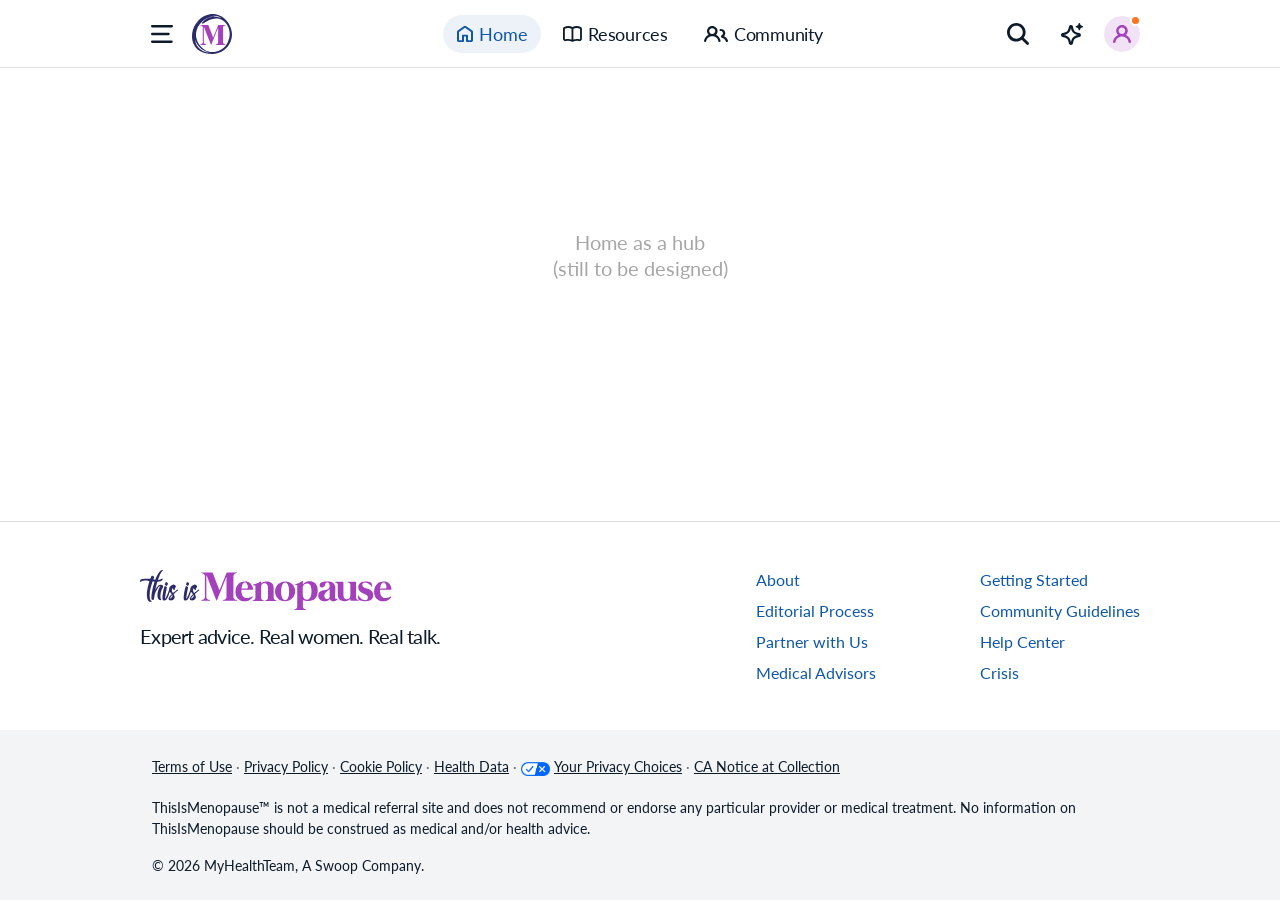
==== commit 71d03296: "Add Maze universal snippet to all pages for usability testing Co-Authored-By: Claude Opus 4.8 <norep" ====
--- a/logged-in-member/index.html
+++ b/logged-in-member/index.html
@@ -9,6 +9,35 @@
 <link rel="preconnect" href="https://fonts.gstatic.com" crossorigin />
 <link href="https://fonts.googleapis.com/css2?family=Lato:ital,wght@0,400;0,600;0,700;1,400&family=DM+Serif+Display&display=swap" rel="stylesheet" />
 <link rel="stylesheet" href="../main.css" />
+<!-- Maze usability testing snippet -->
+<script>
+(function (m, a, z, e) {
+  var s, t, u, v;
+  try {
+    t = m.sessionStorage.getItem('maze-us');
+  } catch (err) {}
+
+  if (!t) {
+    t = new Date().getTime();
+    try {
+      m.sessionStorage.setItem('maze-us', t);
+    } catch (err) {}
+  }
+
+  u = document.currentScript || (function () {
+    var w = document.getElementsByTagName('script');
+    return w[w.length - 1];
+  })();
+  v = u && u.nonce;
+
+  s = a.createElement('script');
+  s.src = z + '?apiKey=' + e;
+  s.async = true;
+  if (v) s.setAttribute('nonce', v);
+  a.getElementsByTagName('head')[0].appendChild(s);
+  m.mazeUniversalSnippetApiKey = e;
+})(window, document, 'https://snippet.maze.co/maze-universal-loader.js', 'aaf57ba9-336f-48ec-951c-ab901a458447');
+</script>
 </head>
 <body data-persona="logged-in-member">
 
--- a/main.css
+++ b/main.css
@@ -6,14 +6,65 @@
   --color-text-secondary: #626b74;
   --color-text-muted: rgba(13, 27, 41, 0.7);
   --color-border: #dbdddf;
-  --color-badge: #e0483e;
+  --color-badge: #ff741d;                 /* notification badge / chip — orange */
+  --color-badge-soft: rgba(255, 116, 29, 0.05); /* Notifications chip background */
   --color-magenta: #a440bc;              /* Library / Community icon tint */
   --color-magenta-soft: rgba(164, 65, 188, 0.08); /* pink circle behind icons */
   --color-magenta-soft-solid: #f8f0fa;   /* opaque equivalent of --color-magenta-soft over white — used for the rollover so nothing alpha-stacks */
+  /* Splash Landing sections (Figma Mobile_Splash_Landing, node 4101:3) */
+  --color-purple-light: #d483cf;         /* "not imagining it" headline highlight, Factoid section */
+  --color-bg-purple-soft: #f6eff8;       /* Listicles / Community section background */
+  --color-bg-cool: #fafcff;              /* Articles section background */
+  --color-bg-blue-soft: #edf3f9;         /* Experts section background (solid, Figma 4122:332) */
+  --color-card-border: rgba(13, 27, 41, 0.15);
+  --color-pill-border: rgba(13, 27, 41, 0.44);
   --radius-pill: 999px;
   --radius-card: 16px;
   --font-body: "Lato", sans-serif;
   --font-display: "DM Serif Display", serif;
+  /* DM Serif Display responsive type scale — mobile-first; desktop values in
+     the @media (min-width:1024px) :root override below. Line-height is always
+     size+8; tracking is -0.75px across every tier. See foundation/design.md. */
+  --display-hero-size: 40px;
+  --display-hero-lh: 48px;
+  --display-section-size: 32px;
+  --display-section-lh: 40px;
+  --display-title-size: 28px;
+  --display-title-lh: 36px;
+  /* These two are both "24px" but otherwise unrelated — named separately so
+     the number is never used as an identifier for either one. */
+  --display-subhead-size: 24px;  /* DM Serif Display sub-heading tier: art-conv/answered/keep titles, advisors watch-head. Figma-confirmed (Entry-Points file, nodes 49:1845/49:1855/49:1890). */
+  --display-subhead-lh: 32px;    /* size+8, same rule as every other DM Serif Display tier */
+  --display-tracking: -0.75px;
+  --quote-size: 24px;            /* Lato SemiBold quote text (.mod-quote-card__text) only — unrelated to --display-subhead-size above */
+  --quote-lh: 30px;               /* matches the Figma Lato "Headline" 24px swatch exactly (node 40:260) */
+  /* (Device-frame tokens removed — the app is now frameless/responsive.) */
+  /* Responsive layout — real product, no device frame. Content is capped and
+     centered with fluid gutters (NOT fully fluid): fluid up to the cap, then
+     centered with growing side margin beyond it. */
+  --content-max: 1000px;     /* the single desktop content width — nav + all sections align to this */
+  --content-column: 728px;   /* reading column — articles and other content pages */
+  --content-gutter: clamp(16px, 5vw, 40px); /* minimum side gutter before the 1000px box centers */
+  /* One shared inline padding used by the header, every full-bleed section, and
+     the footer so their content edges line up exactly: fluid gutter until the
+     viewport exceeds the 1000px box, then symmetric margin that centers it. */
+  --content-pad: max(var(--content-gutter), calc((100% - var(--content-max)) / 2));
+  --mobile-max: 480px;       /* mobile layout column cap below the desktop breakpoint */
+}
+
+/* DM Serif Display desktop type scale (foundation/design.md:98-147). Only size
+   and line-height change per breakpoint; tracking/weight are constant. */
+@media (min-width: 1024px) {
+  :root {
+    --display-hero-size: 52px;
+    --display-hero-lh: 60px;
+    --display-section-size: 36px;
+    --display-section-lh: 44px;
+    --display-title-size: 32px;
+    --display-title-lh: 40px;
+    --display-subhead-size: 28px;
+    --display-subhead-lh: 36px;
+  }
 }
 
 * { box-sizing: border-box; }
@@ -33,46 +84,55 @@
 /* ---- Rig chrome (not part of the design system — just this harness) ---- */
 
 .stage {
-  display: flex;
-  justify-content: center;
-  align-items: center;
+  display: block;
   min-height: 100vh;
-  padding: 0;
-}
-
-/* ---- Phone frame ---- */
-
+}
+
+/* ---- App container (frameless, responsive) ----
+   No device bezel at any width. Below 1024px the mobile layout is capped to a
+   comfortable column and centered on the page background; at/above 1024px it
+   goes full-width and the desktop layout takes over. The document (not an inner
+   element) is the scroller, so the sticky nav sticks to the viewport — nothing
+   here may become a scroll container (no overflow:hidden/auto on these). */
 .phone {
   position: relative;
-  width: 393px;
-  height: 852px;
-  max-width: 100%;
-  background: #fff;
-  border-radius: 40px;
-  border: 8px solid #111;
-  overflow: hidden;
-  box-shadow: 0 20px 45px rgba(13, 27, 41, 0.25);
+  width: 100%;
+  max-width: var(--mobile-max);
+  margin-inline: auto;
+  min-height: 100vh;
+  background: #fff;
 }
 
 .screen {
   position: relative;
   width: 100%;
-  height: 100%;
-  background: #fff;
-  overflow: hidden;
-  display: flex;
-  flex-direction: column;
-}
-
-/* Scrollable area; holds the sticky nav + level-up bar, body, footer. */
+  min-height: 100vh;
+  background: #fff;
+  display: flex;
+  flex-direction: column;
+}
+
+/* Holds the sticky nav + level-up bar, body, footer. No longer scrolls itself —
+   the document scrolls (see attachAutoHide, which listens on window). */
 .screen__scroll {
-  flex: 1 1 auto;
-  min-height: 0;
-  overflow-y: auto;
-  overflow-x: hidden;
-  display: flex;
-  flex-direction: column;
-}
+  flex: 1 0 auto;
+  display: flex;
+  flex-direction: column;
+}
+
+/* Desktop: drop the mobile column cap and go full-width. */
+@media (min-width: 1024px) {
+  .phone { max-width: none; margin-inline: 0; }
+}
+
+/* Entry-point mock pages (the external Facebook / Google / Gmail simulations in
+   entry-points/) are responsive too — no device frame. Scoped via the .mock
+   child; they render as a centered feed-width column, full-bleed on mobile. */
+.phone:has(.mock) {
+  max-width: 640px;
+  margin-inline: auto;
+}
+
 
 /* Nav and level-up bar are independent sticky elements. The nav auto-hides on
    scroll-down (slides up) and returns on scroll-up. The level-up bar STAYS
@@ -87,13 +147,49 @@
   transition: transform 0.28s ease;
 }
 .screen__nav.is-hidden { transform: translateY(-100%); }
+
+/* Mobile sub-nav: the three sections under the top bar (like the live site).
+   Scrolls with the page (the top nav above it stays sticky / auto-hides). */
+.screen__subnav {
+  display: flex;
+  justify-content: space-between;
+  gap: 4px;
+  padding: 8px 16px;
+  background: #fff;
+  box-shadow: inset 0 -1px 0 0 var(--color-border);
+  overflow-x: auto;
+}
+.subnav__link {
+  display: inline-flex;
+  align-items: center;
+  gap: 6px;
+  flex-shrink: 0;
+  border: none;
+  background: none;
+  cursor: pointer;
+  font-family: var(--font-body);
+  font-size: 16px;
+  font-weight: 400;
+  letter-spacing: -0.25px;
+  color: var(--color-text);
+  padding: 6px 10px;
+  border-radius: var(--radius-pill);
+  white-space: nowrap;
+}
+.subnav__link .icon { width: auto; height: 16px; }
+.subnav__link .icon svg { width: auto; height: 16px; display: block; }
+.subnav__link.is-active { color: var(--color-primary); background: rgba(15, 87, 168, 0.08); }
+
 .screen__uplevel {
   position: sticky;
   top: 0; /* overridden inline to the nav height while the nav is visible */
   z-index: 9;
-  background: #fff;
-  transition: top 0.28s ease;
-}
+  padding: 12px 12px 8px;  /* inset the floating pill while idle at the top */
+  pointer-events: none;    /* only the pill/bar is interactive */
+  transition: top 0.28s ease, padding 0.2s ease;
+}
+/* On scroll the inset collapses so the control spans edge-to-edge as a bar. */
+.screen__uplevel.is-lifted { padding: 0; }
 
 .screen__body { flex: 1 0 auto; display: flex; flex-direction: column; }
 /* Label & gated screens fill the viewport, so the placeholder sits roughly
@@ -111,21 +207,59 @@
   white-space: pre-line;
 }
 
+/* Chromeless flow pages (Sign Up Start / Registration Step): X to close, top-left. */
+.screen__body--flow { position: relative; }
+.flow-close {
+  position: absolute;
+  top: 12px;
+  left: 12px;
+  width: 44px;
+  height: 44px;
+  display: inline-flex;
+  align-items: center;
+  justify-content: center;
+  border: none;
+  background: none;
+  color: var(--color-text);
+  cursor: pointer;
+}
+.flow-close svg { display: block; width: 24px; height: 24px; }
+
 /* ---- Placeholder content modules (home screens) ---- */
 
 .mod-hero {
-  background: linear-gradient(160deg, var(--color-navy), #4a2a7a);
+  position: relative;
+  isolation: isolate;      /* stacking context so the z-index:-1 rings sit above the gradient */
+  overflow: hidden;
+  background: linear-gradient(184deg, var(--color-navy) 6%, var(--color-magenta) 94%);
   color: #fff;
-  padding: 32px 20px;
-}
+  padding: 48px 12px;
+}
+/* Decorative concentric-ring graphics (Figma), behind the content. */
+.mod-hero__ring { position: absolute; z-index: -1; pointer-events: none; }
+.mod-hero__ring--tl { top: -24px; left: -64px; width: 182px; }
+.mod-hero__ring--br { bottom: -48px; right: -24px; width: 265px; }
+/* Wrapper is transparent on mobile (children act as direct hero children); on
+   desktop it becomes the left column of a two-column hero. */
+.mod-hero__intro { display: contents; }
+
+/* Letter-spacing across the splash: -0.25px baseline on all module text
+   (inherited from each section), with headlines overriding to -0.75px. */
+.mod-hero,
+.mod-listicles,
+.mod-articles,
+.mod-experts,
+.mod-factoid,
+.mod-community { letter-spacing: -0.25px; }
 .mod-hero__title {
   font-family: var(--font-display);
   font-weight: 400;
-  font-size: 30px;
-  line-height: 1.15;
+  font-size: var(--display-hero-size);
+  line-height: var(--display-hero-lh);
+  letter-spacing: var(--display-tracking);
   margin: 0 0 12px;
 }
-.mod-hero__sub { font-size: 16px; line-height: 1.5; margin: 0 0 20px; opacity: 0.9; }
+.mod-hero__sub { font-size: 20px; line-height: 1.4; letter-spacing: -0.75px; margin: 0 0 20px; opacity: 0.9; }
 .mod-hero__cta {
   height: 48px;
   padding: 0 24px;
@@ -135,13 +269,11 @@
   color: var(--color-primary);
   font-family: var(--font-body);
   font-size: 16px;
-  font-weight: 600;
-  cursor: pointer;
-}
-.mod-hero__cta:hover { filter: brightness(0.97); }
-
-.mod-section { padding: 24px 16px; }
-.mod-section__title { font-size: 18px; font-weight: 700; letter-spacing: -0.25px; margin: 0 0 16px; }
+  font-weight: 400;
+  cursor: pointer;
+}
+.mod-hero__cta:active { filter: brightness(0.97); }
+
 .mod-cards { display: flex; flex-direction: column; gap: 12px; }
 .mod-card {
   display: block;
@@ -157,7 +289,7 @@
   color: var(--color-text);
   transition: border-color 0.15s ease, transform 0.15s ease;
 }
-.mod-card:hover { border-color: var(--color-primary); transform: translateY(-1px); }
+.mod-card:active { border-color: var(--color-primary); transform: scale(0.99); }
 
 .mod-article {
   display: block;
@@ -171,7 +303,7 @@
   font-family: var(--font-body);
   transition: border-color 0.15s ease, transform 0.15s ease;
 }
-.mod-article:hover { border-color: var(--color-primary); transform: translateY(-1px); }
+.mod-article:active { border-color: var(--color-primary); transform: scale(0.99); }
 .mod-article__eyebrow {
   display: block;
   font-size: 12px;
@@ -189,7 +321,432 @@
   color: var(--color-text);
   margin-bottom: 8px;
 }
-.mod-article__meta { display: block; font-size: 13px; color: var(--color-text-secondary); }
+.mod-article__meta { display: block; font-size: 14px; color: var(--color-text-secondary); }
+
+/* ---- Checker card (inside .mod-hero) — symptom pills + CTA, Figma 4101:30 ---- */
+
+.mod-hero__users { display: flex; align-items: center; gap: 8px; margin-bottom: 24px; }
+.mod-hero__avatars { display: flex; align-items: center; }
+.mod-hero__avatar {
+  width: 24px;
+  height: 24px;
+  border-radius: 50%;
+  object-fit: cover;   /* real community photos (advisor headshots) */
+  background-color: #e9ebee;
+  border: 2px solid #6b3794;   /* Figma ring colour — lighter than navy so it doesn't read as a dark border on the gradient */
+  margin-left: -8px;
+}
+.mod-hero__avatars .mod-hero__avatar:first-child { margin-left: 0; }
+.mod-hero__count { font-size: 14px; color: #fff; }
+
+.mod-checker-card {
+  background: #fff;
+  border: 0.5px solid var(--color-border);
+  border-radius: var(--radius-card);
+  box-shadow: 0 0 16px 0 rgba(0, 0, 0, 0.3);
+  padding: 24px;
+  display: flex;
+  flex-direction: column;
+  gap: 24px;
+}
+.mod-checker-card__title {
+  margin: 0;
+  font-family: var(--font-body);
+  font-weight: 600;   /* Lato SemiBold — title emphasis */
+  font-size: 20px;
+  line-height: 28px;
+  letter-spacing: -0.75px;
+  color: var(--color-navy);
+}
+.mod-checker-card__pills { display: flex; flex-wrap: wrap; gap: 12px 8px; margin: 0; }
+.mod-pill {
+  display: inline-flex;
+  align-items: center;
+  height: 44px;
+  padding: 8px 16px;
+  border: 0.5px solid var(--color-pill-border);
+  border-radius: var(--radius-pill);
+  font-size: 16px;
+  color: var(--color-text);
+  background: #fff;
+}
+.mod-checker-card__cta {
+  height: 52px;
+  border: none;
+  border-radius: var(--radius-pill);
+  background: var(--color-primary);
+  color: #fff;
+  font-family: var(--font-body);
+  font-size: 18px;
+  font-weight: 400;
+  letter-spacing: -0.25px;
+  cursor: pointer;
+}
+.mod-checker-card__cta:active { filter: brightness(0.97); }
+.mod-checker-card__action { display: flex; flex-direction: column; gap: 12px; }
+.mod-checker-card__note { margin: 0; text-align: center; font-size: 14px; color: var(--color-text-secondary); }
+
+/* ---- Shared section header (Listicles / Articles / Experts / Community) ---- */
+
+.mod-section-text { margin-bottom: 24px; }
+.mod-section-text__title {
+  margin: 0 0 16px;
+  font-family: var(--font-display);
+  font-weight: 400;
+  font-size: var(--display-section-size);
+  line-height: var(--display-section-lh);
+  letter-spacing: var(--display-tracking);
+  color: var(--color-navy);
+}
+.mod-section-text__title em { font-style: normal; color: var(--color-magenta); }
+.mod-section-text__sub { margin: 0; font-size: 20px; line-height: 1.4; letter-spacing: -0.75px; color: var(--color-navy); }
+
+.mod-view-all-link {
+  display: block;
+  margin-top: 16px;
+  padding: 0 0 0 12px;   /* 12px inset to align with card content */
+  border: none;
+  background: none;
+  text-align: left;
+  cursor: pointer;
+  font-family: var(--font-body);
+  font-weight: 400;
+  font-size: 20px;
+  letter-spacing: -0.75px;
+  color: var(--color-primary);
+}
+
+/* Carousel prev/next arrows — desktop only (mobile scrolls by touch/swipe). */
+.mod-carousel-arrows { display: none; }
+
+/* ---- Listicles — horizontal card carousel, Figma "Listicles" section ---- */
+
+.mod-listicles { background: var(--color-bg-purple-soft); padding: 48px 12px; }
+.mod-listicles__scroll {
+  display: flex;
+  gap: 16px;
+  overflow-x: auto;
+  /* Bleed to the full device width so cards clip at the screen edges, not at
+     the section's 12px padding; inner padding keeps the first/last card inset. */
+  margin: 0 -12px;
+  padding: 0 12px 4px;
+  -webkit-overflow-scrolling: touch;
+}
+.mod-listicle-card {
+  flex: 0 0 auto;
+  width: 210px;
+  display: flex;
+  flex-direction: column;
+  align-items: flex-start;
+  gap: 16px;
+  padding: 16px;
+  border: 1px solid var(--color-card-border);
+  border-radius: var(--radius-card);
+  background: #fff;
+}
+.mod-listicle-card__icon {
+  width: 80px;
+  height: 80px;
+  border-radius: 50%;
+  background: var(--color-magenta-soft-solid);
+  color: var(--color-magenta);
+  display: flex;
+  align-items: center;
+  justify-content: center;
+  overflow: hidden;
+}
+/* Fill the circle — the SVGs carry their own padding inside a 128 viewBox
+   (artwork ~52% of the frame), so this lands the glyph at ~Figma's 46px. */
+.mod-listicle-card__icon img { width: 100%; height: 100%; object-fit: contain; }
+.mod-listicle-card__title {
+  margin: 0;
+  text-align: left;
+  font-weight: 400;
+  font-size: 20px;
+  line-height: 1.4;
+  letter-spacing: -0.75px;
+  color: var(--color-navy);
+}
+.mod-listicle-card__cta {
+  margin-top: auto;   /* cards are equal height; pin the button to the bottom so they align */
+  height: 40px;
+  padding: 0 20px;
+  border: 0.5px solid var(--color-primary);
+  border-radius: var(--radius-pill);
+  background: #fff;
+  color: var(--color-primary);
+  font-family: var(--font-body);
+  font-size: 16px;
+  letter-spacing: -0.25px;
+  white-space: nowrap;
+  cursor: pointer;
+}
+.mod-listicle-card__cta:active { background: var(--color-primary-soft); }
+
+/* ---- Articles — 2-up image + title grid, Figma "Articles" section ---- */
+
+.mod-articles { background: var(--color-bg-cool); padding: 48px 12px; }
+/* Horizontal carousel with edge peek, matching the Figma "Articles" carousel. */
+.mod-articles__scroll {
+  display: flex;
+  gap: 16px;
+  overflow-x: auto;
+  margin: 0 -12px;
+  padding: 0 12px 4px;   /* full-bleed clip, first/last card stays inset */
+  -webkit-overflow-scrolling: touch;
+}
+.mod-article-card {
+  flex: 0 0 auto;
+  width: 324px;            /* Figma card/image width (node 4101:74) */
+  display: flex;
+  flex-direction: column;
+  gap: 12px;
+  text-align: left;
+  border: none;
+  background: none;
+  padding: 0;
+  cursor: pointer;
+  font-family: var(--font-body);
+  letter-spacing: -0.25px;
+}
+.mod-article-card__thumb {
+  display: block;
+  width: 100%;
+  aspect-ratio: 324 / 170;  /* Figma image dimensions 324×170 (node 4101:75) */
+  border-radius: var(--radius-card);
+  /* Simple placeholder pattern (no real article images yet) — neutral gray
+     with a faint diagonal hatch so it clearly reads as a placeholder. */
+  background-color: #e9ebee;
+  background-image: repeating-linear-gradient(45deg, rgba(13, 27, 41, 0.06) 0, rgba(13, 27, 41, 0.06) 10px, transparent 10px, transparent 20px);
+}
+.mod-article-card__title { padding-inline: 12px; display: flex; align-items: flex-start; gap: 8px; font-size: 18px; line-height: 1.3; color: var(--color-navy); }
+.mod-article-card__title-text { flex: 1 1 auto; }
+/* Stack / "layers" glyph marking a card that belongs to a Collection. */
+.mod-article-card__stack { flex: 0 0 auto; color: var(--color-magenta); }
+.mod-article-card__stack svg { display: block; width: 20px; height: 20px; }
+/* Collection card: reserve two lines so the title + stack icon read as a set. */
+.mod-article-card--collection .mod-article-card__title-text { min-height: 2.6em; }
+
+/* ---- Experts — stacked advisor cards, Figma "Experts" section ---- */
+
+.mod-experts {
+  background: var(--color-bg-blue-soft);
+  padding: 48px 12px;
+}
+.mod-experts__list { display: flex; flex-direction: column; gap: 16px; margin-bottom: 16px; }
+.mod-expert-card {
+  display: flex;
+  align-items: center;
+  gap: 15px;
+  padding: 16px;
+  border: 1px solid var(--color-card-border);
+  border-radius: var(--radius-card);
+  background: #fff;
+}
+.mod-expert-card__avatar {
+  flex: 0 0 auto;
+  width: 61px;
+  height: 61px;
+  border-radius: 50%;
+  object-fit: cover;
+  background-color: #e9ebee;
+}
+.mod-expert-card__info { display: flex; flex-direction: column; gap: 4px; }
+.mod-expert-card__name { font-weight: 600; font-size: 18px; letter-spacing: -0.25px; color: var(--color-navy); }
+.mod-expert-card__role { font-size: 16px; color: var(--color-text); }
+
+/* ---- Factoid — dark gradient stat cards, Figma "Factoid" section ---- */
+
+.mod-factoid {
+  background: linear-gradient(180deg, var(--color-navy) 0%, var(--color-magenta) 100%);
+  padding: 48px 12px;
+  color: #fff;
+}
+.mod-factoid__title {
+  margin: 0 0 24px;
+  font-family: var(--font-display);
+  font-weight: 400;
+  font-size: var(--display-section-size);
+  line-height: var(--display-section-lh);
+  letter-spacing: var(--display-tracking);
+}
+.mod-factoid__title em { font-style: normal; color: var(--color-purple-light); }
+.mod-factoid__stats { display: flex; flex-direction: column; gap: 16px; margin-bottom: 16px; }
+.mod-stat-card {
+  position: relative;
+  z-index: 0;              /* stacking context so the graphic sits above the card bg, below text */
+  overflow: hidden;        /* clip the decorative graphic that bleeds off the top */
+  background: #fff;
+  border: 1px solid var(--color-card-border);
+  border-radius: var(--radius-card);
+  padding: 24px;
+}
+/* Decorative blob/dot graphic peeking from the top-right of each stat card. */
+.mod-stat-card__graphic { position: absolute; z-index: -1; top: -66px; right: -24px; width: 190px; pointer-events: none; }
+.mod-stat-card__graphic--wide { top: -105px; right: -39px; width: 280px; }
+.mod-stat-card__number {
+  margin: 0 0 8px;
+  font-family: var(--font-display);
+  font-weight: 400;
+  font-size: 40px;
+  line-height: 1.2;
+  letter-spacing: -0.75px;
+  color: var(--color-magenta);
+}
+.mod-stat-card__text { margin: 0; font-size: 18px; line-height: 1.45; color: var(--color-text); }
+.mod-factoid__source { margin: 0; padding-left: 12px; font-size: 14px; line-height: 1.5; color: #fff; opacity: 0.9; }
+
+/* ---- Community — quote carousel + closing CTA, Figma "Community" section ---- */
+
+.mod-community { background: var(--color-bg-purple-soft); padding: 48px 12px; }
+.mod-quotes__scroll {
+  display: flex;
+  gap: 12px;
+  overflow-x: auto;
+  margin: 0 -12px 4px;
+  padding: 0 12px 4px;   /* full-bleed clip, first/last card stays inset */
+  -webkit-overflow-scrolling: touch;
+}
+.mod-quote-card {
+  flex: 0 0 auto;
+  width: 250px;
+  border: 0.5px solid var(--color-border);
+  border-radius: var(--radius-card);
+  background: #fff;
+  padding: 24px;
+  display: flex;
+  flex-direction: column;
+  gap: 12px;
+}
+.mod-quote-card__text {
+  margin: 0;
+  font-weight: 400;
+  font-size: var(--quote-size);
+  line-height: var(--quote-lh);
+  letter-spacing: -0.75px;
+  color: var(--color-navy);
+}
+
+.mod-cta-card {
+  position: relative;
+  z-index: 0;              /* stacking context for the z-index:-1 decorative blobs */
+  overflow: hidden;        /* clip the blobs that bleed off the corners */
+  margin-top: 32px;
+  background: var(--color-navy);
+  border-radius: var(--radius-card);
+  padding: 32px 24px;
+  color: #fff;
+  display: flex;
+  flex-direction: column;
+  gap: 16px;
+}
+/* Decorative magenta blob/dot graphic in opposite corners (Figma offsets, node
+   4101:141). One asset reused: top-right flipped vertically, bottom-left flipped
+   horizontally, so the two read as diagonal mirror-images. */
+.mod-cta-card__graphic { position: absolute; z-index: -1; width: 280px; pointer-events: none; }
+.mod-cta-card__graphic--tr { top: -72px; right: -156px; transform: scaleY(-1); }
+.mod-cta-card__graphic--bl { bottom: -96px; left: -154px; transform: scaleX(-1); }
+/* Transparent on mobile (title/sub act as direct card children); on desktop it
+   becomes the left column of the two-column CTA card. */
+.mod-cta-card__text { display: contents; }
+.mod-cta-card__title {
+  margin: 0;
+  font-family: var(--font-display);
+  font-weight: 400;
+  font-size: var(--display-section-size);
+  line-height: var(--display-section-lh);
+  letter-spacing: var(--display-tracking);
+}
+.mod-cta-card__sub { margin: 0; font-size: 18px; line-height: 1.45; opacity: 0.9; }
+.mod-cta-card__buttons { display: flex; flex-direction: column; gap: 16px; }
+.mod-btn-primary,
+.mod-btn-secondary {
+  height: 48px;
+  border-radius: 24px;
+  font-family: var(--font-body);
+  font-weight: 400;
+  font-size: 18px;
+  letter-spacing: -0.25px;
+  cursor: pointer;
+}
+.mod-btn-primary { border: none; background: #fff; color: #151515; }
+.mod-btn-primary:active { filter: brightness(0.97); }
+.mod-btn-secondary { border: 1px solid rgba(255, 255, 255, 0.35); background: transparent; color: #fff; }
+.mod-btn-secondary:active { background: rgba(255, 255, 255, 0.08); }
+
+.mod-disclaimer-note {
+  margin: 16px 0 0;
+  padding-left: 12px;   /* inset to match card content / view-all links */
+  font-size: 14px;
+  line-height: 1.5;
+  color: var(--color-text);
+}
+
+/* ---- Advisors — Medical Advisory Committee page (Figma Medical Advisors 2:43) ---- */
+
+.mod-advisors { padding: 32px 12px 8px; }
+.mod-advisors__intro { display: flex; flex-direction: column; gap: 16px; padding-bottom: 24px; border-bottom: 1px solid #e5e5e5; }
+.mod-advisors__title {
+  margin: 0;
+  font-family: var(--font-display);
+  font-weight: 400;
+  font-size: var(--display-title-size);
+  line-height: var(--display-title-lh);
+  letter-spacing: var(--display-tracking);
+  color: var(--color-navy);
+}
+.mod-advisors__lede { margin: 0; font-weight: 400; font-size: 18px; line-height: 26px; color: var(--color-text); }
+.mod-advisors__body { margin: 0; font-size: 18px; line-height: 26px; color: #1a1a1a; }
+.mod-advisors__body--italic { font-style: italic; font-weight: 600; color: var(--color-text); }
+
+.mod-advisors__list { list-style: none; margin: 0; padding: 0; }
+/* Base (mobile): stacked — circular photo on top, text below (Figma
+   Mobile_Advisor, node 2:43). Desktop switches to photo-left / text-right. */
+.advisor-card {
+  display: flex;
+  flex-direction: column;
+  gap: 12px;
+  padding: 28px 0;
+  border-bottom: 1px solid #e5e5e5;
+}
+.mod-advisors__list .advisor-card:last-child { border-bottom: 0; }
+.advisor-card__photo {
+  width: 96px;
+  height: 96px;
+  flex-shrink: 0;
+  border-radius: 50%;
+  object-fit: cover;
+  background: #e9ebee;
+}
+.advisor-card__text { display: flex; flex-direction: column; gap: 12px; min-width: 0; }
+.advisor-card__identity { display: flex; flex-direction: column; gap: 2px; }
+.advisor-card__name { margin: 0; font-weight: 600; font-size: 20px; line-height: 28px; letter-spacing: -0.75px; color: var(--color-text); }
+.advisor-card__role { margin: 0; font-weight: 400; font-size: 16px; line-height: 22px; color: var(--color-magenta); }
+.advisor-card__org { margin: 0; font-size: 14px; line-height: 22px; color: #6b6b6b; }
+.advisor-card__bio { margin: 0; font-size: 16px; line-height: 24px; color: #1a1a1a; }
+.advisor-card__link { font-weight: 400; font-size: 16px; color: var(--color-primary); }
+
+.mod-advisors__watch { display: flex; flex-direction: column; gap: 16px; padding: 24px 0 8px; }
+.mod-advisors__watch-head {
+  margin: 0;
+  font-family: var(--font-display);
+  font-weight: 400;
+  font-size: var(--display-subhead-size);
+  line-height: var(--display-subhead-lh);
+  letter-spacing: -0.75px;
+  color: var(--color-navy);
+}
+.mod-advisors__watch-card {
+  aspect-ratio: 16 / 9;   /* proper video ratio at any width (mobile + 728px desktop) */
+  width: 100%;
+  border: 1px solid #e5e5e5;
+  border-radius: 12px;
+  /* Placeholder pattern (neutral gray + faint diagonal hatch) until a real
+     video thumbnail asset is added. */
+  background-color: #e9ebee;
+  background-image: repeating-linear-gradient(45deg, rgba(13, 27, 41, 0.06) 0, rgba(13, 27, 41, 0.06) 10px, transparent 10px, transparent 20px);
+}
+.mod-advisors__watch-title { margin: 0; font-size: 16px; line-height: 24px; letter-spacing: -0.25px; color: #6b6b6b; }
 
 /* ---- Top nav ---- */
 
@@ -228,7 +785,7 @@
   color: var(--color-text);
   cursor: pointer;
 }
-.icon-btn:hover { background: rgba(13, 27, 41, 0.05); }
+.icon-btn:active { background: rgba(13, 27, 41, 0.05); }
 
 /* Monochrome inline SVG icons (fill=currentColor), so each context's `color`
    tints them — nav = ink, Library/Community = magenta, back chevron = blue,
@@ -262,7 +819,7 @@
   letter-spacing: -0.25px;
   cursor: pointer;
 }
-.join-btn:hover { filter: brightness(1.08); }
+.join-btn:active { filter: brightness(1.08); }
 
 .profile-btn {
   position: relative;
@@ -296,67 +853,616 @@
   z-index: 1;
 }
 
-/* ---- Uplevel (back) bar ---- */
-
+/* ---- Uplevel pill (sticks to the top; replaces the old level-up bar) ----
+   A small blue-tinted pill that sits in-page top-left inside the sticky
+   .screen__uplevel container, so it pins below the nav / docks to the top edge
+   on scroll (attachAutoHide). Figma Global Navigation 7294:1952. */
 .uplevel {
-  display: flex;
+  pointer-events: auto;   /* re-enable clicks (container is pointer-events:none) */
+  display: inline-flex;
   align-items: center;
   gap: 8px;
-  padding: 10px 12px;
+  padding: 6px 12px;
+  height: 34px;
+  border: 1px solid #d6e2f1;
+  border-radius: 48px;
+  background: var(--color-bg-blue-soft);   /* opaque #EDF3F9 (Figma) — the idle floating pill */
+  cursor: pointer;
+  font-family: var(--font-body);
+  color: var(--color-primary);
+  transition: height 0.2s ease, padding 0.2s ease, border-radius 0.2s ease,
+    background 0.2s ease, border-color 0.2s ease;
+}
+/* Once scrolled (is-lifted, toggled in attachAutoHide) the pill docks into a
+   full-width, 44px, slightly translucent bar — no pill shape, icon + label
+   left-aligned, page content scrolling faintly beneath it. */
+.screen__uplevel.is-lifted .uplevel {
+  display: flex;
+  width: 100%;
   height: 44px;
-  background: #fff;
-  box-shadow: 0 1px 0 0 var(--color-border);
+  padding: 0 12px;
   border: none;
+  border-bottom: 1px solid var(--color-border);
+  border-radius: 0;
+  background: rgba(255, 255, 255, 0.8);
+  -webkit-backdrop-filter: blur(8px);
+  backdrop-filter: blur(8px);
+}
+.uplevel__icon { width: 16px; height: 16px; display: inline-flex; flex-shrink: 0; }
+.uplevel__icon svg { width: 16px; height: 16px; display: block; }
+.uplevel span {
+  font-weight: 400;        /* Lato Semibold */
+  font-size: 14px;
+  letter-spacing: -0.25px;
+  line-height: 22px;
+}
+
+/* In-page "collection" callout box (placeholder) — sits near the top of an
+   article that belongs to a Collection (rebranded old Topic Center — a curated
+   set of sponsored content), linking to the full collection. */
+.collection-callout {
+  margin: 16px 12px;        /* top of the body, inset from the device edges */
+  padding: 16px;
+  border: 1px solid var(--color-card-border);
+  border-radius: var(--radius-card);
+  background: #f6f7f9;
+}
+/* Inside an Article Show (above Key Takeaways) it flows with the art body gap. */
+.art__body .collection-callout { margin: 0; }
+.collection-callout__label {
+  margin: 0 0 6px;
+  font-family: var(--font-body);
+  font-weight: 700;
+  font-size: 14px;
+  letter-spacing: 0.02em;
+  text-transform: uppercase;
+  color: var(--color-text-secondary);
+}
+.collection-callout__text {
+  margin: 0 0 12px;
+  font-size: 16px;
+  line-height: 1.4;
+  color: var(--color-text);
+}
+.collection-callout__link {
+  padding: 0;
+  border: none;
+  background: none;
+  cursor: pointer;
+  font-family: var(--font-body);
+  font-weight: 400;
+  font-size: 16px;
+  color: var(--color-primary);
+}
+
+/* ---- Community Overview hub (orientation menu) ---- */
+/* Wireframe-level: outlined module boxes, no visual polish. */
+.comm-hub { padding: 16px 12px 24px; }
+.comm-hub__title {
+  margin: 0 0 16px;
+  font-family: var(--font-display);
+  font-weight: 400;
+  font-size: var(--display-title-size);
+  line-height: var(--display-title-lh);
+  letter-spacing: var(--display-tracking);
+  color: var(--color-navy);
+}
+.comm-hub__list { display: flex; flex-direction: column; gap: 12px; }
+/* Tappable cards: whole card navigates; press feedback via :active (this is a
+   mobile prototype — tap/press, not desktop hover). */
+.comm-mod {
+  display: flex;
+  flex-direction: column;
+  gap: 6px;
   width: 100%;
-  cursor: pointer;
-  font-family: var(--font-body);
-  color: var(--color-primary);  /* tints both the back chevron and the label */
+  padding: 16px;
+  border: 1px solid var(--color-card-border);
+  border-radius: var(--radius-card);
+  background: #fff;
+  text-align: left;
+  cursor: pointer;
+  font-family: var(--font-body);
+  -webkit-tap-highlight-color: transparent;
+  transition: background 0.12s ease, border-color 0.12s ease, transform 0.06s ease;
+}
+.comm-mod:active {
+  background: var(--color-primary-soft);
+  border-color: var(--color-primary);
+  transform: scale(0.99);
+}
+.comm-mod__head { display: flex; align-items: center; gap: 8px; }
+.comm-mod__title {
+  font-weight: 700;
+  font-size: 18px;
+  color: var(--color-text);
+}
+.comm-mod__badge {
+  font-size: 14px;
+  font-weight: 400;
+  color: var(--color-text-secondary);
+  background: #eef0f3;
+  border-radius: var(--radius-pill);
+  padding: 1px 8px;
+}
+.comm-mod__desc { font-size: 16px; line-height: 1.35; color: var(--color-text-secondary); }
+
+/* ---- Community preview (Visitor + Subscriber) — Figma Community 5:2 / 6:68 ---- */
+/* A "get a glimpse" content preview: a beige intro banner, four feature preview
+   cards, and a join upsell. Distinct from the wireframe hub above (members). */
+.comm-preview { display: flex; flex-direction: column; }
+
+/* Beige intro banner — full-bleed; its inner content caps to the reading column. */
+.comm-preview__banner {
+  position: relative;
+  overflow: hidden;
+  background: #fbf7f3;
+  padding: 24px 12px;
+}
+.comm-preview__banner-inner {
+  position: relative;
+  z-index: 1;              /* above the decorative graphic */
+  max-width: var(--content-column);
+  margin-inline: auto;
+  display: flex;
+  flex-direction: column;
+  gap: 16px;
+}
+.comm-preview__head { display: flex; flex-direction: column; gap: 4px; }
+.comm-preview__title {
+  margin: 0;
+  font-family: var(--font-display);
+  font-weight: 400;
+  font-size: 32px;         /* Figma holds 32/40 across breakpoints (node 12:4) */
+  line-height: 40px;
+  letter-spacing: var(--display-tracking);
+  color: var(--color-text);
+}
+.comm-preview__sub { margin: 0; font-size: 18px; line-height: 24px; color: var(--color-text-secondary); }
+.comm-preview__status { display: flex; align-items: center; gap: 10px; }
+.comm-preview__avatars { display: flex; align-items: center; }
+.comm-preview__avatar {
+  width: 24px;
+  height: 24px;
+  border-radius: 50%;
+  object-fit: cover;
+  background-color: #e9ebee;
+  border: 2px solid #fbf7f3;   /* banner-coloured ring, matching Figma */
+  margin-left: -8px;
+}
+.comm-preview__avatars .comm-preview__avatar:first-child { margin-left: 0; }
+.comm-preview__count { font-size: 14px; line-height: 22px; color: var(--color-text-secondary); }
+/* Decorative graphic — top-right, aligned to the reading column's right edge (it
+   lives inside .comm-preview__banner-inner) and sits behind the text. The source
+   asset reads dots-left/square-right; Figma flips it horizontally so the square
+   sits on the left and the dots trail off to the right (node 26:515). */
+.comm-preview__banner-graphic {
+  position: absolute;
+  z-index: -1;             /* behind the header text */
+  width: 210px;
+  transform: scaleX(-1);   /* square left, dots right */
+  pointer-events: none;
+  /* Mobile: bleed the graphic off the right edge so only a corner shows and it
+     stays clear of the (left-aligned) text (Figma mobile, node 26:507). Desktop
+     pulls it back to the reading-column edge below. */
+  top: -2px;
+  right: -132px;
+}
+
+/* Card list — a centered reading column. */
+.comm-preview__list {
+  max-width: var(--content-column);
+  margin-inline: auto;
+  width: 100%;
+  padding: 24px 12px;
+  display: flex;
+  flex-direction: column;
+  gap: 16px;
+}
+
+/* Feature preview card: icon + title/stat + chevron, then a summary line. */
+.comm-card {
+  display: flex;
+  flex-direction: column;
+  gap: 16px;
+  width: 100%;
+  padding: 16px;
+  border: 1px solid var(--color-border);
+  border-radius: var(--radius-card);
+  background: #fff;
+  text-align: left;
+  cursor: pointer;
+  font-family: var(--font-body);
+  -webkit-tap-highlight-color: transparent;
+  transition: border-color 0.12s ease, transform 0.06s ease;
+}
+.comm-card:active { border-color: var(--color-primary); transform: scale(0.99); }
+.comm-card__content { display: flex; align-items: center; justify-content: space-between; gap: 16px; }
+.comm-card__left { display: flex; align-items: center; gap: 16px; min-width: 0; }
+.comm-card__icon { display: block; width: 80px; height: 80px; flex-shrink: 0; }
+.comm-card__icon svg { display: block; width: 100%; height: 100%; }
+.comm-card__text { display: flex; flex-direction: column; gap: 4px; min-width: 0; }
+.comm-card__title { font-weight: 600; font-size: 18px; line-height: 24px; color: #000; }
+.comm-card__stat { font-size: 18px; line-height: 26px; color: var(--color-text-secondary); }
+.comm-card__member { color: var(--color-magenta); }
+.comm-card__chevron { display: block; width: 24px; height: 24px; flex-shrink: 0; }
+.comm-card__chevron svg { display: block; width: 100%; height: 100%; }
+.comm-card__desc { font-size: 18px; line-height: 26px; color: var(--color-text); }
+
+/* Join upsell — a light card (distinct from the navy splash CTA). */
+.comm-upsell { display: flex; flex-direction: column; gap: 16px; }
+.comm-upsell__card {
+  position: relative;
+  z-index: 0;              /* stacking context for the decorative graphics */
+  overflow: hidden;
+  display: flex;
+  flex-direction: column;
+  gap: 16px;
+  padding: 32px 24px;
+  border: 1px solid var(--color-border);
+  border-radius: var(--radius-card);
+  background: #fff;
+}
+.comm-upsell__graphic { position: absolute; z-index: -1; width: 280px; pointer-events: none; }
+.comm-upsell__graphic--tr { top: -73px; right: -155px; transform: scaleY(-1); }
+.comm-upsell__graphic--bl { bottom: -80px; left: -155px; }
+.comm-upsell__text { display: flex; flex-direction: column; gap: 8px; }
+.comm-upsell__title {
+  margin: 0;
+  font-family: var(--font-display);
+  font-weight: 400;
+  font-size: 32px;
+  line-height: 40px;
+  letter-spacing: var(--display-tracking);
+  color: var(--color-text);
+}
+.comm-upsell__sub { margin: 0; font-size: 18px; line-height: 26px; color: var(--color-text); }
+.comm-upsell__buttons { display: flex; flex-direction: column; gap: 16px; }
+.comm-upsell__btn {
+  padding: 14px 28px;
+  border-radius: 24px;
+  font-family: var(--font-body);
+  font-weight: 400;
+  font-size: 18px;
+  line-height: 1.2;
+  text-align: center;
+  white-space: nowrap;     /* "Check symptoms first" stays on one line */
+  cursor: pointer;
+}
+.comm-upsell__btn--primary { border: none; background: var(--color-primary); color: #fff; }
+.comm-upsell__btn--primary:active { filter: brightness(0.97); }
+.comm-upsell__btn--secondary { border: 1px solid var(--color-primary); background: transparent; color: var(--color-primary); }
+.comm-upsell__btn--secondary:active { background: rgba(15, 87, 168, 0.06); }
+.comm-upsell__note { margin: 0; padding-left: 12px; font-size: 14px; line-height: 22px; color: var(--color-text); }
+
+/* ---- Community feed (Logged-Out + Logged-In Members) — Figma 9:134 / 34:609 ---- */
+/* A real activity feed: reuses the .comm-preview__banner (title + count), then
+   four sections (Posts, Open Questions, Groups, People). Logged-out members see
+   the card content blurred (.comm-feed--gated) behind a login-reminder card. */
+.comm-feed { display: flex; flex-direction: column; }
+.comm-feed__body {
+  max-width: var(--content-column);
+  margin-inline: auto;
+  width: 100%;
+  padding: 24px 12px 40px;
+  display: flex;
+  flex-direction: column;
+  gap: 48px;
+}
+.comm-feed__section { display: flex; flex-direction: column; gap: 16px; }
+.comm-feed__header { display: flex; align-items: center; gap: 6px; }
+.comm-feed__title {
+  margin: 0;
+  flex: 1 1 auto;
+  min-width: 0;
+  font-family: var(--font-display);
+  font-weight: 400;
+  font-size: 28px;
+  line-height: 36px;
+  letter-spacing: var(--display-tracking);
+  color: var(--color-text);
+}
+/* "Post" button — pencil + label, in the Trending Posts header. */
+.comm-feed__post-btn {
+  display: inline-flex;
+  align-items: center;
+  gap: 8px;
   flex-shrink: 0;
-}
-.uplevel .icon { width: 24px; height: 24px; }
-.uplevel span {
+  padding: 8px;
+  border: none;
+  background: none;
+  border-radius: var(--radius-pill);
+  font-family: var(--font-body);
+  font-size: 16px;
+  color: var(--color-primary);
+  cursor: pointer;
+}
+.comm-feed__post-btn svg { display: block; width: 20px; height: 20px; }
+.comm-feed__post-btn:active { background: var(--color-primary-soft); }
+/* "View all …" link (per section). */
+.comm-feed__link {
+  align-self: flex-start;
+  padding: 0 12px;
+  border: none;
+  background: none;
+  font-family: var(--font-body);
   font-weight: 600;
-  font-size: 16px;
-}
-
-/* ---- Gated / welcome card (Logged-out Member home) ---- */
-
-.welcome-card {
-  margin: 12px;
-  border: 1px solid rgba(13, 27, 41, 0.1);
+  font-size: 18px;
+  line-height: 26px;
+  color: var(--color-primary);
+  cursor: pointer;
+}
+/* Carousel arrows — desktop only (mobile carousels are swipe-only, like splash). */
+.comm-feed__arrows { display: none; }
+
+/* Card containers: vertical list by default; carousels switch to a horizontal
+   scroller (.comm-feed__scroll must come after so it wins the flex-direction). */
+.comm-feed__cards { display: flex; flex-direction: column; gap: 16px; }
+.comm-feed__scroll {
+  flex-direction: row;
+  gap: 15px;
+  overflow-x: auto;
+  margin: 0 -12px;          /* full-bleed the scroller on mobile */
+  padding: 2px 12px 6px;    /* room for the card focus ring / shadow */
+  scrollbar-width: none;
+}
+.comm-feed__scroll::-webkit-scrollbar { display: none; }
+
+/* Logged-out teaser: blur the card content, non-interactive (join to unlock). */
+.comm-feed--gated .comm-feed__cards {
+  filter: blur(4px);
+  pointer-events: none;
+  user-select: none;
+}
+
+/* Login reminder (logged-out only) — light card with decorative corner graphics. */
+.comm-reminder {
+  position: relative;
+  z-index: 0;
+  overflow: hidden;
+  display: flex;
+  flex-direction: column;
+  gap: 16px;
+  padding: 16px;
+  border: 1px solid var(--color-border);
   border-radius: var(--radius-card);
-  padding: 16px;
-  background: #fff;
-  overflow: hidden;
-}
-.welcome-card__title {
-  font-weight: 700;
-  font-size: 22px;
-  letter-spacing: -0.5px;
-  margin: 0 0 4px;
-}
-.welcome-card__subtitle {
-  margin: 0 0 16px;
-  font-size: 16px;
-  color: var(--color-text-muted);
-}
-.welcome-card__cta {
-  width: 100%;
-  height: 52px;
+  background: #fff;
+}
+.comm-reminder__graphic { position: absolute; z-index: -1; width: 280px; pointer-events: none; }
+.comm-reminder__graphic--tr { top: -73px; right: -110px; transform: scaleY(-1); }
+.comm-reminder__graphic--bl { bottom: -80px; left: -146px; }
+.comm-reminder__text { display: flex; flex-direction: column; gap: 4px; }
+.comm-reminder__title {
+  margin: 0;
+  font-family: var(--font-display);
+  font-weight: 400;
+  font-size: 24px;
+  line-height: 32px;
+  letter-spacing: var(--display-tracking);
+  color: var(--color-text);
+}
+.comm-reminder__sub { margin: 0; font-size: 18px; line-height: 26px; color: var(--color-text-muted); }
+.comm-reminder__cta {
+  align-self: stretch;
+  padding: 14px 28px;
   border: none;
   border-radius: var(--radius-pill);
   background: var(--color-primary);
   color: #fff;
+  font-family: var(--font-body);
+  font-weight: 600;
   font-size: 18px;
+  cursor: pointer;
+}
+.comm-reminder__cta:active { filter: brightness(0.97); }
+
+/* Post card — avatar + eyebrow + body. */
+.comm-post {
+  display: flex;
+  align-items: center;
+  gap: 16px;
+  width: 100%;
+  padding: 16px;
+  border: 1px solid var(--color-border);
+  border-radius: var(--radius-card);
+  background: #fff;
+  text-align: left;
+  cursor: pointer;
+  font-family: var(--font-body);
+  -webkit-tap-highlight-color: transparent;
+  transition: border-color 0.12s ease, transform 0.06s ease;
+}
+.comm-post:active { border-color: var(--color-primary); transform: scale(0.99); }
+.comm-post__avatar {
+  flex-shrink: 0;
+  width: 52px;
+  height: 52px;
+  border-radius: 50%;
+  overflow: hidden;
+  background: var(--color-bg-purple-soft);
+}
+.comm-post__avatar img { display: block; width: 100%; height: 100%; object-fit: cover; }
+.comm-post__text { display: flex; flex-direction: column; gap: 4px; min-width: 0; }
+.comm-post__eyebrow { font-size: 12px; line-height: 20px; text-transform: uppercase; color: var(--color-text-secondary); }
+.comm-post__body { font-size: 18px; line-height: 24px; color: var(--color-text); }
+
+/* Question card (carousel). */
+.comm-q {
+  flex-shrink: 0;
+  width: 297px;
+  height: 132px;
+  display: flex;
+  flex-direction: column;
+  justify-content: center;
+  gap: 8px;
+  padding: 16px;
+  border: 1px solid var(--color-border);
+  border-radius: var(--radius-card);
+  background: #fff;
+  text-align: left;
+  cursor: pointer;
+  font-family: var(--font-body);
+  transition: border-color 0.12s ease;
+}
+.comm-q:active { border-color: var(--color-primary); }
+.comm-q__text {
   font-weight: 600;
-  cursor: pointer;
-}
-.welcome-card__cta:hover { filter: brightness(1.08); }
+  font-size: 18px;
+  line-height: 24px;
+  color: var(--color-text);
+  display: -webkit-box;
+  -webkit-line-clamp: 3;
+  -webkit-box-orient: vertical;
+  overflow: hidden;
+}
+.comm-q__user { display: flex; align-items: center; gap: 6px; }
+.comm-q__by {
+  flex: 1 1 auto;
+  min-width: 0;
+  font-size: 14px;
+  line-height: 20px;
+  color: var(--color-text-secondary);
+  white-space: nowrap;
+  overflow: hidden;
+  text-overflow: ellipsis;
+}
+.comm-q__answers { display: inline-flex; align-items: center; gap: 4px; flex-shrink: 0; font-size: 14px; color: rgba(13, 27, 41, 0.83); }
+.comm-q__answers svg { display: block; width: 20px; height: 20px; }
+
+/* Group card — icon + name/count + membership check, then a description. */
+.comm-group {
+  display: flex;
+  flex-direction: column;
+  gap: 16px;
+  width: 100%;
+  padding: 16px;
+  border: 1px solid var(--color-border);
+  border-radius: var(--radius-card);
+  background: #fff;
+  text-align: left;
+  cursor: pointer;
+  font-family: var(--font-body);
+  transition: border-color 0.12s ease, transform 0.06s ease;
+}
+.comm-group:active { border-color: var(--color-primary); transform: scale(0.99); }
+.comm-group__content { display: flex; align-items: center; justify-content: space-between; gap: 16px; }
+.comm-group__left { display: flex; align-items: center; gap: 16px; min-width: 0; }
+.comm-group__icon { flex-shrink: 0; width: 80px; height: 80px; border-radius: 50%; background: var(--color-bg-purple-soft); }
+.comm-group__text { display: flex; flex-direction: column; gap: 4px; min-width: 0; }
+.comm-group__name { font-weight: 600; font-size: 18px; line-height: 24px; color: #000; }
+.comm-group__meta { font-size: 18px; line-height: 26px; color: var(--color-text-secondary); }
+.comm-group__check { flex-shrink: 0; width: 24px; height: 24px; }
+.comm-group__check svg { display: block; width: 100%; height: 100%; }
+.comm-group__desc { font-size: 18px; line-height: 26px; color: var(--color-text); }
+
+/* Person card (carousel). */
+.comm-person {
+  flex-shrink: 0;
+  width: 328px;
+  display: flex;
+  align-items: center;
+  justify-content: space-between;
+  gap: 16px;
+  padding: 16px;
+  border: 1px solid var(--color-border);
+  border-radius: var(--radius-card);
+  background: #fff;
+  text-align: left;
+  cursor: pointer;
+  font-family: var(--font-body);
+  transition: border-color 0.12s ease;
+}
+.comm-person:active { border-color: var(--color-primary); }
+.comm-person__left { display: flex; align-items: center; gap: 16px; min-width: 0; }
+.comm-person__avatar { flex-shrink: 0; width: 80px; height: 80px; border-radius: 50%; overflow: hidden; background: var(--color-bg-purple-soft); }
+.comm-person__avatar img { display: block; width: 100%; height: 100%; object-fit: cover; }
+.comm-person__text { display: flex; flex-direction: column; gap: 4px; min-width: 0; }
+.comm-person__name { font-weight: 600; font-size: 18px; line-height: 24px; color: #000; }
+.comm-person__meta { font-size: 18px; line-height: 26px; color: var(--color-text-secondary); }
+.comm-person__add { flex-shrink: 0; width: 24px; height: 24px; }
+.comm-person__add svg { display: block; width: 100%; height: 100%; }
+
+/* ---- Topic Hub (aggregates one patient concern across feature types) ---- */
+/* Wireframe-level, like the community hub, but modules can carry a content-
+   preview affordance (skeleton rows) — no fabricated content. */
+.topic-hub { padding: 16px 12px 24px; }
+.topic-hub__header { margin-bottom: 20px; }
+.topic-hub__name {
+  margin: 0 0 6px;
+  font-family: var(--font-display);
+  font-weight: 400;
+  font-size: var(--display-title-size);
+  line-height: var(--display-title-lh);
+  letter-spacing: var(--display-tracking);
+  color: var(--color-navy);
+}
+.topic-hub__desc { margin: 0 0 8px; font-size: 16px; line-height: 1.4; color: var(--color-text); }
+.topic-hub__stat {
+  margin: 0;
+  display: inline-block;
+  font-size: 14px;
+  font-weight: 400;
+  color: var(--color-text-secondary);
+  background: #eef0f3;
+  border-radius: var(--radius-pill);
+  padding: 2px 10px;
+}
+.topic-hub__list { display: flex; flex-direction: column; gap: 12px; }
+.topic-hub-mod {
+  display: flex;
+  flex-direction: column;
+  gap: 8px;
+  width: 100%;
+  padding: 16px;
+  border: 1px solid var(--color-card-border);
+  border-radius: var(--radius-card);
+  background: #fff;
+  text-align: left;
+  cursor: pointer;
+  font-family: var(--font-body);
+  -webkit-tap-highlight-color: transparent;
+  transition: background 0.12s ease, border-color 0.12s ease, transform 0.06s ease;
+}
+/* Press feedback (mobile tap/press, not desktop hover). Disabled module excluded. */
+.topic-hub-mod:not(.topic-hub-mod--disabled):active {
+  background: var(--color-primary-soft);
+  border-color: var(--color-primary);
+  transform: scale(0.99);
+}
+.topic-hub-mod__head { display: flex; align-items: center; gap: 8px; }
+.topic-hub-mod__title { font-weight: 700; font-size: 18px; color: var(--color-text); }
+.topic-hub-mod__desc { font-size: 16px; line-height: 1.35; color: var(--color-text-secondary); }
+.topic-hub-mod__note { font-size: 12px; font-style: italic; color: var(--color-text-secondary); }
+/* Content-preview affordance: skeleton placeholder rows (no real content). */
+.topic-hub-mod__preview { display: flex; flex-direction: column; gap: 6px; }
+.topic-hub-mod__preview span {
+  height: 12px;
+  border-radius: 4px;
+  background: repeating-linear-gradient(90deg, #e9ebee 0, #e9ebee 60%, #f3f4f6 60%, #f3f4f6 100%);
+  background-color: #e9ebee;
+}
+.topic-hub-mod__preview span:first-child { width: 92%; }
+.topic-hub-mod__preview span:last-child { width: 68%; }
+/* Disabled module (no destination yet) */
+.topic-hub-mod--disabled {
+  cursor: default;
+  background: #f6f7f9;
+  border-style: dashed;
+  opacity: 0.7;
+}
+.topic-hub-mod__soon {
+  font-size: 12px;
+  font-weight: 400;
+  color: var(--color-text-secondary);
+  background: #e3e6ea;
+  border-radius: var(--radius-pill);
+  padding: 1px 8px;
+}
+
 
 /* ---- Slide-out Panel ---- */
 
 .panel-overlay {
-  position: absolute;
+  position: fixed;   /* cover the viewport regardless of document scroll */
   inset: 0;
   background: rgba(0, 0, 0, 0.75);
   z-index: 20;
@@ -381,33 +1487,63 @@
 
 .panel__top {
   display: flex;
+  flex-direction: column;
+}
+
+.panel__brand {
+  height: 56px;
+  display: flex;
   align-items: center;
-}
-
-.panel__logotype { height: 30px; }  /* panel wordmark (overrides .logo--full) */
-
-.panel__menu { display: flex; flex-direction: column; gap: 28px; }
-
-.panel__section-label {
-  font-size: 14px;
-  text-transform: uppercase;
-  color: var(--color-text-secondary);
-  margin: 0 0 8px;
-  letter-spacing: 0;
-}
-
-.panel__section { display: flex; flex-direction: column; gap: 4px; }
-
-.panel__item {
+  justify-content: center;
+}
+.panel__logotype { height: 36px; width: auto; }  /* panel wordmark (overrides .logo--full) */
+
+/* Home / Resources / Community tab card (bordered, rounded) */
+.panel__tabs {
   display: flex;
   align-items: center;
-  gap: 12px;
-  width: calc(100% + 24px);
-  margin: 0 -12px;          /* bleed the rollover wider, into the panel padding */
-  padding: 6px 12px;
-  border-radius: var(--radius-pill);  /* pill — clearly rounded rollover */
+  justify-content: space-between;
+  padding: 12px;
+  border: 1px solid rgba(98, 107, 116, 0.1);
+  border-radius: 16px;
+}
+.panel__tab {
+  display: flex;
+  flex-direction: column;
+  align-items: center;
+  gap: 2px;
   background: none;
   border: none;
+  cursor: pointer;
+  font-family: var(--font-body);
+  font-size: 14px;
+  letter-spacing: -0.25px;
+  color: var(--color-text-secondary);
+  transition: color 0.18s ease;
+}
+.panel__tab:active { color: var(--color-text); }
+.panel__tab-icon { width: 44px; height: 44px; display: block; border-radius: 50%; }
+/* Press feedback matching the top-nav icons (light gray circle on tap). */
+.panel__tab:active .panel__tab-icon { background: rgba(13, 27, 41, 0.05); }
+
+/* Topic-hub list — the new primary entry point */
+.panel__hubs {
+  display: flex;
+  flex-direction: column;
+  gap: 12px;
+  align-items: flex-start;
+}
+.panel__hub {
+  display: flex;
+  align-items: center;
+  gap: 7px;
+  width: calc(100% + 24px);
+  margin: 0 -12px;          /* bleed the hover pill into the panel padding */
+  padding: 0 12px;
+  height: 44px;
+  border: none;
+  background: none;
+  border-radius: var(--radius-pill);
   text-align: left;
   cursor: pointer;
   font-family: var(--font-body);
@@ -415,82 +1551,90 @@
   color: var(--color-text);
   transition: background 0.18s ease;
 }
-/* Rollover: a single flat pink pill (solid, no alpha). On hover the icon circle
-   goes transparent so it disappears into the pill — one uniform colour, not a
-   darker circle stacked on a lighter row. */
-.panel__item:hover { background: var(--color-magenta-soft-solid); }
-.panel__item:hover .panel__item-icon { background: transparent; }
-
-/* Light-pink circle behind each Library / Community icon; icon itself magenta. */
-.panel__item-icon {
-  width: 40px;
-  height: 40px;
-  flex-shrink: 0;
-  border-radius: 50%;
-  background: var(--color-magenta-soft);
-  color: var(--color-magenta);
-  display: flex;
-  align-items: center;
-  justify-content: center;
-  transition: background 0.18s ease;
-}
-
-.panel__access {
-  position: relative;
+.panel__hub:active { background: var(--color-magenta-soft-solid); }
+/* Hub icons: inline glyph (fill=currentColor) on a CSS-drawn pale circle, tinted magenta. */
+.panel__hub-icon { width: 44px; height: 44px; flex-shrink: 0; display: inline-flex; align-items: center; justify-content: center; border-radius: 50%; background: var(--color-bg-purple-soft); color: var(--color-magenta); }
+.panel__hub-icon svg { width: 44px; height: 44px; display: block; }
+
+/* ---- Anonymous / Subscriber panel: promo access card + TOPICS list ---- */
+.panel__promo {
+  position: relative;      /* stacking context (z-index:0) for the z-index:-1 blobs */
+  z-index: 0;
+  overflow: hidden;        /* clip the corner blobs that bleed off the card */
   background: var(--color-navy);
   border-radius: var(--radius-card);
-  padding: 20px;
+  padding: 24px;
   color: #fff;
-  overflow: hidden;
-  display: flex;
-  flex-direction: column;
-  gap: 10px;
-  align-items: flex-start;
-}
-.panel__access::before,
-.panel__access::after {
-  content: "";
-  position: absolute;
-  width: 160px;
-  height: 100px;
-  border-radius: 50%;
-  background: radial-gradient(circle, rgba(255,255,255,0.18), transparent 70%);
-}
-.panel__access::before { top: -50px; right: -30px; }
-.panel__access::after { bottom: -50px; left: -40px; }
-.panel__access h3 {
+  display: flex;
+  flex-direction: column;
+  gap: 12px;
+}
+/* Decorative magenta blob/dot graphic in opposite corners (Figma card
+   7417:3673/3712) — one asset reused, top-right flipped vertically and
+   bottom-left flipped horizontally, so they read as diagonal mirror-images.
+   Same brand element as the splash closing CTA card. */
+.panel__promo-graphic { position: absolute; z-index: -1; width: 246px; pointer-events: none; }
+.panel__promo-graphic--tr { top: -64px; right: -150px; transform: scaleY(-1); }
+.panel__promo-graphic--bl { bottom: -83px; left: -76px; transform: scaleX(-1); }
+.panel__promo-title {
+  margin: 0;
   font-family: var(--font-display);
   font-weight: 400;
   font-size: 28px;
-  margin: 0;
-  position: relative;
-}
-.panel__access p {
-  font-size: 18px;
-  margin: 0;
-  position: relative;
-  line-height: 1.45;
-}
-.panel__access-btn {
-  width: 100%;
-  height: 52px;
+  line-height: 1.15;
+  letter-spacing: -0.75px;
+}
+.panel__promo-sub { margin: 0; font-size: 16px; line-height: 1.4; letter-spacing: -0.25px; opacity: 0.92; }
+.panel__promo-cta {
+  margin-top: 4px;
+  height: 48px;
   border: none;
   border-radius: var(--radius-pill);
   background: #fff;
   color: var(--color-primary);
-  font-size: 18px;
+  font-family: var(--font-body);
+  font-size: 16px;
+  cursor: pointer;
+}
+.panel__promo-cta:active { filter: brightness(0.97); }
+.panel__promo-link {
+  border: none;
+  background: none;
+  color: #fff;
+  font-family: var(--font-body);
+  font-size: 14px;
+  letter-spacing: -0.25px;
+  cursor: pointer;
+  padding: 2px;
+}
+.panel__topics { display: flex; flex-direction: column; gap: 12px; align-items: flex-start; }
+.panel__topics-label {
+  margin: 0;
+  font-size: 12px;
   font-weight: 600;
-  cursor: pointer;
-  position: relative;
-}
-.panel__access-btn:hover { filter: brightness(0.97); }
-.panel__access-note {
+  letter-spacing: 0.08em;
+  text-transform: uppercase;
+  color: var(--color-text-secondary);
+}
+.panel__topics .panel__hubs { width: 100%; }
+
+/* Explore (ToC) — outline pill below the hubs */
+.panel__explore {
+  align-self: flex-start;
+  height: 44px;
+  margin-top: 0;
+  padding: 0 24px;
+  border: 1px solid var(--color-primary);
+  border-radius: var(--radius-pill);
+  background: none;
+  color: var(--color-primary);
+  font-family: var(--font-body);
   font-size: 16px;
-  text-align: center;
-  width: 100%;
-  position: relative;
-  opacity: 0.9;
-}
+  letter-spacing: -0.25px;
+  cursor: pointer;
+  transition: background 0.18s ease;
+}
+.panel__explore:active { background: var(--color-primary-soft); }
 
 .panel__footer {
   margin-top: auto;
@@ -503,13 +1647,16 @@
 /* ---- Profile dropdown ---- */
 
 .dropdown-overlay {
-  position: absolute;
+  position: fixed;   /* cover the viewport regardless of document scroll */
   inset: 0;
   z-index: 20;
 }
 
 .dropdown {
   position: absolute;
+  /* Fallback anchor; positionDropdown() overrides top/right inline each render so
+     the menu sits directly under the profile button in every layout (no
+     per-breakpoint override needed). */
   top: 60px;
   right: 12px;
   width: 246px;
@@ -537,7 +1684,6 @@
   color: var(--color-primary);
   text-decoration: none;
 }
-.dropdown__user a:hover { text-decoration: underline; }
 
 .dropdown__menu {
   display: flex;
@@ -563,6 +1709,14 @@
 /* Log out icon points right (arrow leaving the door), matching Figma. */
 .dropdown__item--logout .icon svg { transform: rotate(90deg); }
 
+/* Notifications is a distinct orange "chip" above the divider (matches Figma):
+   faint orange fill, rounded, orange bell + label. */
+.dropdown__item--notif {
+  background: var(--color-badge-soft);
+  color: var(--color-badge);
+  border-radius: 16px;
+  padding: 12px;
+}
 /* Notifications bell wiggles periodically to draw the eye to the unread count. */
 .dropdown__item--notif .icon svg {
   transform-origin: 50% 18%;
@@ -586,16 +1740,22 @@
 
 /* ---- Global footer (bottom of every screen's scroll area) ---- */
 
-.footer { flex-shrink: 0; font-family: var(--font-body); }
-
-.footer__bar { padding: 24px 12px; }
+.footer {
+  flex-shrink: 0;
+  font-family: var(--font-body);
+  margin-top: 72px;   /* breathing room separating the footer from page content */
+  border-top: 1px solid var(--color-border);   /* thin divider line above the footer (Figma 6371:29) */
+}
+
+.footer__bar { padding: 28px 12px 24px; }
 .footer__brand { margin-bottom: 24px; }
 .footer__logo { display: block; height: 40px; width: auto; margin-bottom: 12px; }
 .footer__headline {
   margin: 0;
-  font-size: 18px;
-  font-weight: 700;
-  letter-spacing: -0.25px;
+  font-size: 20px;
+  font-weight: 400;
+  line-height: 1.4;
+  letter-spacing: -0.75px;
   color: var(--color-text);
 }
 .footer__links { display: grid; grid-template-columns: 1fr 1fr; gap: 12px 16px; }
@@ -608,10 +1768,10 @@
 }
 
 .footer__end { background: #f3f4f6; padding: 24px 12px; }
-.footer__legal { margin: 0 0 16px; font-size: 13px; line-height: 1.9; }
+.footer__legal { margin: 0 0 16px; font-size: 14px; line-height: 1.9; }
 .footer__link--dark {
   color: var(--color-text);
-  font-size: 13px;
+  font-size: 14px;
   text-decoration: underline;   /* legal / privacy links: underlined */
 }
 .footer__dot { color: var(--color-text-secondary); }
@@ -619,9 +1779,9 @@
 .footer__disclaimer,
 .footer__copyright {
   margin: 0;
-  font-size: 13px;
+  font-size: 14px;
   line-height: 1.5;
-  color: var(--color-text-secondary);
+  color: var(--color-text);   /* default dark ink */
 }
 .footer__disclaimer { margin-bottom: 16px; }
 
@@ -651,8 +1811,7 @@
 .home-hotspot .icon { width: 20px; height: 20px; }
 
 @media (max-width: 430px) {
-  .phone { border-radius: 0; border-width: 0; height: 100vh; box-shadow: none; }
-  .home-hotspot { display: none; }  /* phone is full-bleed here; avoid the menu icon */
+  .home-hotspot { display: none; }  /* app is full-bleed here; avoid the hamburger */
 }
 
 /* ---------------- Launcher page (root index.html) ---- */
@@ -671,15 +1830,24 @@
   margin: 0 0 8px;
   letter-spacing: -0.25px;
 }
-.launcher__title p {
-  margin: 0;
+.launcher__section-title {
+  font-size: 13px;
+  font-weight: 700;
+  letter-spacing: 0.04em;
+  text-transform: uppercase;
   color: var(--color-text-secondary);
-  font-size: 15px;
+  margin: 40px 0 12px;
+}
+.launcher__title + .launcher__section-title {
+  margin-top: 0; /* first section sits right under the page title */
 }
 .launcher__grid {
   display: grid;
   grid-template-columns: 1fr;   /* stacked single column */
   gap: 16px;
+}
+.launcher__grid + .launcher__section-title {
+  margin-top: 40px;
 }
 .launcher__card {
   display: block;
@@ -706,3 +1874,354 @@
   color: var(--color-text-secondary);
   line-height: 1.5;
 }
+
+/* ============================================================
+   Article Show — skin-care article (renderArticle() in main.js),
+   rebuilt to match the Figma "Mobile_Article" frame. The top nav,
+   the "Skin-related Hub" uplevel pill, and the global footer come
+   from shared chrome; this styles the article body + end modules.
+   12px reading margins throughout.
+   ============================================================ */
+.art { font-family: var(--font-body); color: var(--color-text); letter-spacing: -0.25px; }  /* baseline tracking (like the splash); headings override to -0.75px */
+.art__body { display: flex; flex-direction: column; gap: 24px; padding: 8px 12px 0; }
+
+/* header */
+.art__head { display: flex; flex-direction: column; gap: 12px; }
+.art__title { margin: 0; font-family: var(--font-display); font-weight: 400; font-size: var(--display-title-size); line-height: var(--display-title-lh); letter-spacing: var(--display-tracking); color: var(--color-navy); }
+.art__byline { margin: 0; font-size: 14px; line-height: 20px; letter-spacing: -0.25px; color: var(--color-text-secondary); }
+.art__strip { display: flex; align-items: center; justify-content: space-between; }
+.art__reaction { display: inline-flex; align-items: center; gap: 8px; font-size: 14px; letter-spacing: -0.25px; color: var(--color-text-secondary); }
+.art__avatar { width: 24px; height: 24px; border-radius: 50%; object-fit: cover; flex-shrink: 0; }
+.art__save { display: inline-flex; align-items: center; gap: 6px; font-size: 14px; font-weight: 400; letter-spacing: -0.25px; color: var(--color-primary); }
+.art__ic { width: 18px; height: 18px; flex-shrink: 0; }
+
+/* body copy — Lato 18 / DM Serif 26 headings */
+.art__lede { display: flex; flex-direction: column; gap: 8px; }
+.art__sec { display: flex; flex-direction: column; gap: 8px; }
+.art__h2 { margin: 0; font-family: var(--font-display); font-weight: 400; font-size: 26px; line-height: 34px; letter-spacing: -0.75px; color: var(--color-navy); }
+.art__lede p, .art__sec p { margin: 0; font-size: 18px; line-height: 26px; letter-spacing: -0.25px; color: var(--color-text); }
+
+/* Key Takeaways card */
+.art-note { display: flex; flex-direction: column; gap: 12px; padding: 16px; border-radius: var(--radius-card); border: 1px solid var(--color-card-border); }
+.art-note__title { margin: 0; font-size: 22px; font-weight: 600; line-height: 28px; letter-spacing: -0.75px; color: var(--color-text); }
+.art-note__item { display: flex; align-items: flex-start; gap: 8px; }
+.art-note__bullet { font-size: 18px; line-height: 26px; color: var(--color-text); }
+.art-note__text { margin: 0; font-size: 18px; line-height: 26px; letter-spacing: -0.25px; color: var(--color-text); }
+.art-note__link { align-self: flex-start; border: none; background: none; padding: 0; font: inherit; font-size: 18px; line-height: 26px; letter-spacing: -0.25px; color: var(--color-primary); cursor: pointer; }
+
+/* Collapsed body: white fade + "Read full article" link */
+.art-collapse { position: relative; padding-bottom: 4px; }
+.art-collapse::after { content: ""; position: absolute; left: 0; right: 0; bottom: 38px; height: 72px; background: linear-gradient(to bottom, rgba(255, 255, 255, 0), #fff); pointer-events: none; }
+.art-collapse__link { position: relative; z-index: 1; align-self: center; margin: 4px auto 0; display: inline-flex; align-items: center; gap: 4px; border: none; background: none; font: inherit; font-size: 16px; letter-spacing: -0.25px; color: var(--color-primary); cursor: pointer; }
+.art-collapse__link .art__ic { width: 24px; height: 24px; }
+
+/* End modules (conversation, AI, keep reading, access) */
+.art__end { display: flex; flex-direction: column; gap: 32px; padding: 28px 12px 8px; }
+.art-conv, .art-answered, .art-keep { display: flex; flex-direction: column; gap: 16px; }
+.art-conv__title, .art-answered__title { display: flex; align-items: center; gap: 8px; margin: 0; font-family: var(--font-display); font-weight: 400; font-size: var(--display-subhead-size); line-height: var(--display-subhead-lh); letter-spacing: -0.75px; }
+.art-conv__title { color: var(--color-navy); }
+.art-conv__title .art__ic { width: 24px; height: 24px; color: var(--color-navy); }
+.art-conv__input { display: flex; align-items: center; height: 56px; padding: 0 24px; border-radius: 36px; border: 1px solid var(--color-card-border); background: #fff; font-size: 18px; letter-spacing: -0.25px; color: var(--color-text-secondary); }
+
+/* Menopause, answered */
+.art-answered__stars { width: 24px; height: 24px; flex-shrink: 0; }
+/* Gradient text (blue → magenta) for the "Menopause, answered" heading. */
+.art-answered__label { background: linear-gradient(45deg, #0f57a8 0%, #a441bc 100%); -webkit-background-clip: text; background-clip: text; -webkit-text-fill-color: transparent; color: transparent; }
+.art-answered__q { display: flex; align-items: center; gap: 16px; text-align: left; padding: 16px 24px; border: none; border-radius: var(--radius-pill); background: rgba(15, 87, 168, 0.08); font: inherit; font-size: 18px; line-height: 24px; letter-spacing: -0.25px; color: var(--color-primary); cursor: pointer; }
+.art-answered__q .art__arrow { width: 24px; height: 24px; margin-left: auto; flex-shrink: 0; }
+.art-answered__q:active { background: rgba(15, 87, 168, 0.14); }
+.art-answered__ask { align-self: flex-start; padding: 12px 24px; border: none; border-radius: var(--radius-pill); background: var(--color-primary); color: #fff; font: inherit; font-size: 18px; line-height: 24px; letter-spacing: -0.25px; cursor: pointer; }
+.art-answered__ask:active { filter: brightness(0.94); }
+/* Tag pills reuse the splash checker pill (.mod-pill) — same white / 0.5px pill-border look. */
+.art-answered__tags { display: flex; flex-wrap: wrap; gap: 12px 8px; }
+
+/* Keep Reading — full-bleed horizontal carousel */
+.art-keep__h { margin: 0; font-family: var(--font-display); font-weight: 400; font-size: var(--display-subhead-size); line-height: var(--display-subhead-lh); letter-spacing: -0.75px; color: var(--color-navy); }
+.art-keep__scroll { display: flex; gap: 16px; overflow-x: auto; margin: 0 -12px; padding: 0 12px; }
+.art-keep__card { flex: 0 0 auto; width: 324px; display: flex; flex-direction: column; gap: 12px; padding: 0; border: none; background: none; text-align: left; cursor: pointer; font-family: var(--font-body); }
+.art-keep__thumb { width: 324px; height: 170px; border-radius: var(--radius-card); background: repeating-linear-gradient(45deg, #eef1f7, #eef1f7 10px, #dfe5f1 10px, #dfe5f1 20px); }
+.art-keep__title { font-size: 18px; line-height: 1.3; letter-spacing: -0.25px; color: var(--color-navy); }
+.art-keep__card:active { transform: scale(0.99); }
+
+/* Access closing CTA reuses .mod-cta-card (overrides its splash margin) */
+.art-access { margin-top: 0; }
+
+/* ============================================================================
+   DESKTOP LAYOUT (>=1024px) — the frameless app reflows into a real desktop
+   product: a persistent horizontal header + content capped/centered with fluid
+   gutters. Built up phase by phase (header/footer, then splash, article, etc.).
+   ============================================================================ */
+@media (min-width: 1024px) {
+  /* Keep the hidden launcher hotspot in the top-left corner; the header content
+     is centered in the 1000px box so the corner is clear at desktop widths. */
+
+  /* ---- Persistent header (renderDesktopHeader) ---- */
+  .dnav {
+    position: sticky;
+    top: 0;
+    z-index: 10;
+    background: #fff;
+    box-shadow: inset 0 -1px 0 0 var(--color-border);
+  }
+  /* Three-column bar: left cluster | centered nav | right controls. The 1fr
+     side columns keep the nav centered in the whole bar regardless of cluster
+     widths. */
+  .dnav__bar {
+    display: grid;
+    grid-template-columns: 1fr auto 1fr;
+    align-items: center;
+    gap: 16px;
+    padding: 12px var(--content-pad);
+    height: 68px;   /* 44px controls + 12px padding top/bottom (Figma) — matches the mobile nav */
+  }
+  .dnav__cluster { display: flex; align-items: center; gap: 8px; }  /* hamburger hugs the logo */
+  .dnav__logo { flex-shrink: 0; }
+  .dnav__logo .logo--full { height: 40px; }
+  .dnav__nav { justify-self: center; display: flex; align-items: center; gap: 8px; }
+  .dnav__link {
+    border: none;
+    background: none;
+    cursor: pointer;
+    font-family: var(--font-body);
+    font-size: 18px;
+    font-weight: 400;
+    letter-spacing: -0.25px;
+    color: var(--color-text);
+    padding: 8px 14px;
+    border-radius: var(--radius-pill);
+    display: inline-flex;
+    align-items: center;
+    gap: 6px;
+    white-space: nowrap;
+  }
+  /* Each tab icon's viewBox is cropped to its own artwork bbox, so sizing by a
+     shared height renders them all at an even 16px tall (natural widths). */
+  .dnav__link .icon { width: auto; height: 16px; }
+  .dnav__link .icon svg { width: auto; height: 16px; display: block; }
+  .dnav__link:hover { background: rgba(13, 27, 41, 0.05); }
+  .dnav__link.is-active { color: var(--color-primary); background: rgba(15, 87, 168, 0.08); }
+  .dnav__right { justify-self: end; display: flex; align-items: center; gap: 10px; }
+
+  /* Breadcrumb bar — replaces the mobile level-up pill on detail screens. */
+  .dnav__crumbbar {
+    border-top: 1px solid var(--color-border);
+  }
+  .dnav__crumb {
+    display: inline-flex;
+    align-items: center;
+    gap: 6px;
+    width: 100%;
+    box-sizing: border-box;
+    padding: 10px var(--content-pad);
+    border: none;
+    background: none;
+    cursor: pointer;
+    color: var(--color-primary);
+    font-family: var(--font-body);
+    font-size: 15px;
+    font-weight: 400;
+  }
+  .dnav__crumb svg { width: 18px; height: 18px; }
+
+  /* ---- Footer: constrain + center, keep the two-column link block ---- */
+  /* Keep clear space above the divider on desktop too, so content never crowds
+     the footer (the divider itself is the border-top set in the base rule). */
+  .footer { margin-top: 80px; }
+  .footer__bar {
+    padding: 48px var(--content-pad);
+    display: flex;
+    justify-content: space-between;
+    gap: 48px;
+  }
+  .footer__brand { margin-bottom: 0; max-width: 360px; }
+  .footer__links { gap: 12px 64px; }
+  .footer__end > .footer__legal,
+  .footer__end > .footer__disclaimer,
+  .footer__end > .footer__copyright {
+    padding-left: calc(var(--content-pad) + 12px);   /* +12px inset, matching the other captions */
+    padding-right: var(--content-pad);
+    box-sizing: border-box;
+  }
+  .footer__end { padding-inline: 0; }
+}
+
+/* ---- Splash landing reflow (Phase 3) ---- */
+@media (min-width: 1024px) {
+  /* Each section keeps its full-bleed background; inner content centers to
+     --content-wide with fluid gutters (fluid up to the cap, then centered). */
+  .mod-hero,
+  .mod-listicles,
+  .mod-articles,
+  .mod-experts,
+  .mod-factoid,
+  .mod-community {
+    padding-block: 72px;
+    padding-inline: var(--content-pad);
+  }
+
+  /* Hero → two columns: intro (headline / sub / community) + checker card.
+     Taller than the other sections so it reads as the landing moment. */
+  .mod-hero {
+    display: grid;
+    grid-template-columns: 1fr minmax(360px, 384px);
+    column-gap: 56px;
+    align-items: center;
+    padding-block: 104px;
+  }
+  .mod-hero__intro { display: flex; flex-direction: column; }
+  .mod-hero__sub { font-size: 22px; max-width: 34ch; }
+  /* Sized so the widest pill row (~317px) fills the card — the full-width button
+     then matches the pills/title with no dead space (no pill spreading). */
+  .mod-checker-card { margin: 0; padding: 28px; }
+
+  /* Cap section-header measure so intros don't run edge to edge. */
+  .mod-section-text { max-width: 640px; }
+
+  /* Carousels stay horizontal on desktop, aligned to the content-left edge
+     (drop the mobile full-bleed negative margin) and sized so the next card
+     peeks — a cue that there's more to scroll. */
+  .mod-listicles__scroll,
+  .mod-articles__scroll {
+    margin: 0;
+    padding: 0 0 8px;
+  }
+  /* Carousel arrows: top-right of the section, aligned with the title row. */
+  .mod-listicles, .mod-articles { position: relative; }
+  .mod-carousel-arrows {
+    display: flex;
+    gap: 12px;
+    position: absolute;
+    top: 130px;   /* aligned with the section subtitle row */
+    right: var(--content-pad);
+  }
+  /* Bare chevrons (no circle). Darker = can scroll that way, lighter = at the
+     end of the track. */
+  .mod-carousel-arrow {
+    display: inline-flex;
+    align-items: center;
+    justify-content: center;
+    padding: 2px;
+    border: none;
+    background: none;
+    color: var(--color-text);
+    cursor: pointer;
+    transition: color 0.15s ease;
+  }
+  .mod-carousel-arrow:not(.is-disabled):hover { color: var(--color-primary); }
+  .mod-carousel-arrow.is-disabled { color: rgba(13, 27, 41, 0.22); cursor: default; }
+  .mod-carousel-arrow svg { width: 32px; height: 32px; display: block; }
+  .mod-carousel-arrow svg path { stroke-width: 2.5; }   /* bolder chevron, matching Figma */
+  .mod-listicle-card { width: 216px; }   /* ~4 + a peek of the 5th in the 1000px box */
+  .mod-article-card { width: 448px; }    /* ~2 + a peek of the 3rd; larger images */
+  /* Quotes: static three-column grid (not a carousel). */
+  .mod-quotes__scroll {
+    display: grid;
+    grid-template-columns: repeat(3, 1fr);
+    gap: 20px;
+    overflow: visible;
+    margin: 0 0 4px;
+    padding: 0;
+  }
+  .mod-quote-card { width: auto; }
+
+  /* Experts → 3-up row. */
+  .mod-experts__list { display: grid; grid-template-columns: repeat(3, 1fr); gap: 16px; }
+
+  /* Factoid → 2-up stat cards. */
+  .mod-factoid__stats { display: grid; grid-template-columns: 1fr 1fr; gap: 24px; }
+
+  /* Closing CTA card: two columns — copy left (fills), buttons right (compact). */
+  .mod-cta-card {
+    flex-direction: row;
+    align-items: center;
+    gap: 48px;
+    padding: 48px;
+  }
+  .mod-cta-card__text { display: flex; flex-direction: column; gap: 12px; flex: 1 1 auto; }
+  .mod-cta-card__buttons { flex: 0 0 auto; width: 300px; flex-direction: column; }
+  .mod-btn-primary,
+  .mod-btn-secondary { padding: 0 28px; }
+  .mod-disclaimer-note { max-width: var(--content-column); text-align: left; }
+}
+
+/* ---- Article reading column (Phase 4) ---- */
+@media (min-width: 1024px) {
+  /* Article is a 728px reading page, centered in the viewport. */
+  .art { max-width: var(--content-column); margin-inline: auto; padding-inline: 12px; }
+  .art__body,
+  .art__end { max-width: none; padding-inline: 0; }
+  .art__body { padding-top: 24px; }
+  /* Keep-reading: align to the column (drop the mobile full-bleed) and show a
+     two-up row rather than a horizontal scroll. */
+  .art-keep__scroll {
+    display: grid;
+    grid-template-columns: 1fr 1fr;
+    overflow: visible;
+    margin: 0;
+    padding: 0;
+  }
+  .art-keep__card,
+  .art-keep__thumb { width: auto; }
+  .art-keep__thumb { aspect-ratio: 324 / 170; height: auto; }
+}
+
+/* ---- Hubs + Advisors (Phase 5) ---- */
+@media (min-width: 1024px) {
+  /* Community + Topic hubs: align to the 1000px box; card lists go two-up. */
+  .comm-hub,
+  .topic-hub { padding-inline: var(--content-pad); padding-top: 40px; }
+  .comm-hub__list,
+  .topic-hub__list {
+    display: grid;
+    grid-template-columns: 1fr 1fr;
+    gap: 16px;
+    align-items: start;
+  }
+
+  /* Community preview: full-bleed banner, 728px card column, and the upsell
+     card reflows to an even two-column split (copy left, buttons right). */
+  .comm-preview__banner { padding-block: 40px; }
+  /* Banner graphic sits at the reading column's right edge, bled slightly off. */
+  .comm-preview__banner-graphic { top: -24px; right: -48px; }
+  .comm-preview__list { padding-block: 24px 40px; }
+  .comm-upsell__card {
+    display: grid;
+    grid-template-columns: 1fr 1fr;   /* even two columns */
+    align-items: center;
+    gap: 32px;
+    padding: 32px;
+  }
+  .comm-upsell__title { font-size: 36px; line-height: 44px; }  /* Figma desktop 76:3110 */
+  .comm-upsell__graphic--tr { right: -175px; }
+  .comm-upsell__graphic--bl { left: -157px; bottom: -95px; }
+
+  /* Community feed: show the carousel arrows; drop the mobile full-bleed scroller
+     so the carousels align to the 728px column and peek the next card. Login
+     reminder reflows to a row (copy left, button right). */
+  .comm-feed__arrows { display: flex; gap: 8px; }
+  .comm-feed__scroll { margin: 0; padding: 2px 0 6px; }
+  .comm-reminder { flex-direction: row; align-items: center; gap: 24px; padding: 16px 24px; }
+  .comm-reminder__text { flex: 1 1 auto; }
+  .comm-reminder__cta { align-self: auto; flex: 0 0 auto; }
+  .comm-reminder__graphic--bl { left: -146px; }
+
+  /* Advisors: a 728px reading page, centered — single-column list (the mobile
+     divider-row style), not the 1000px two-up grid. */
+  .mod-advisors { max-width: var(--content-column); margin-inline: auto; padding-inline: 12px; padding-top: 40px; }
+  /* Desktop only: each card goes horizontal — photo left, text right (Figma
+     desktop, node 1:6). Mobile stays stacked (the base rule). */
+  .advisor-card { flex-direction: row; align-items: flex-start; gap: 20px; }
+}
+
+/* ---- Long-tail screens (Phase 6): placeholders, flows ---- */
+@media (min-width: 1024px) {
+  /* Label/placeholder pages: keep the centered label but give it a little more
+     presence and stop it stretching on very wide screens. */
+  .screen__placeholder { max-width: var(--content-column); }
+
+  /* Chromeless flow pages (Sign Up Start / Registration Step): a 728px column
+     centered in the viewport, with the close (✕) sitting inside that column's
+     top-left rather than the viewport corner. */
+  .screen__body--flow { max-width: var(--content-column); margin-inline: auto; width: 100%; }
+  .screen__body--flow .flow-close { left: 12px; }
+}
